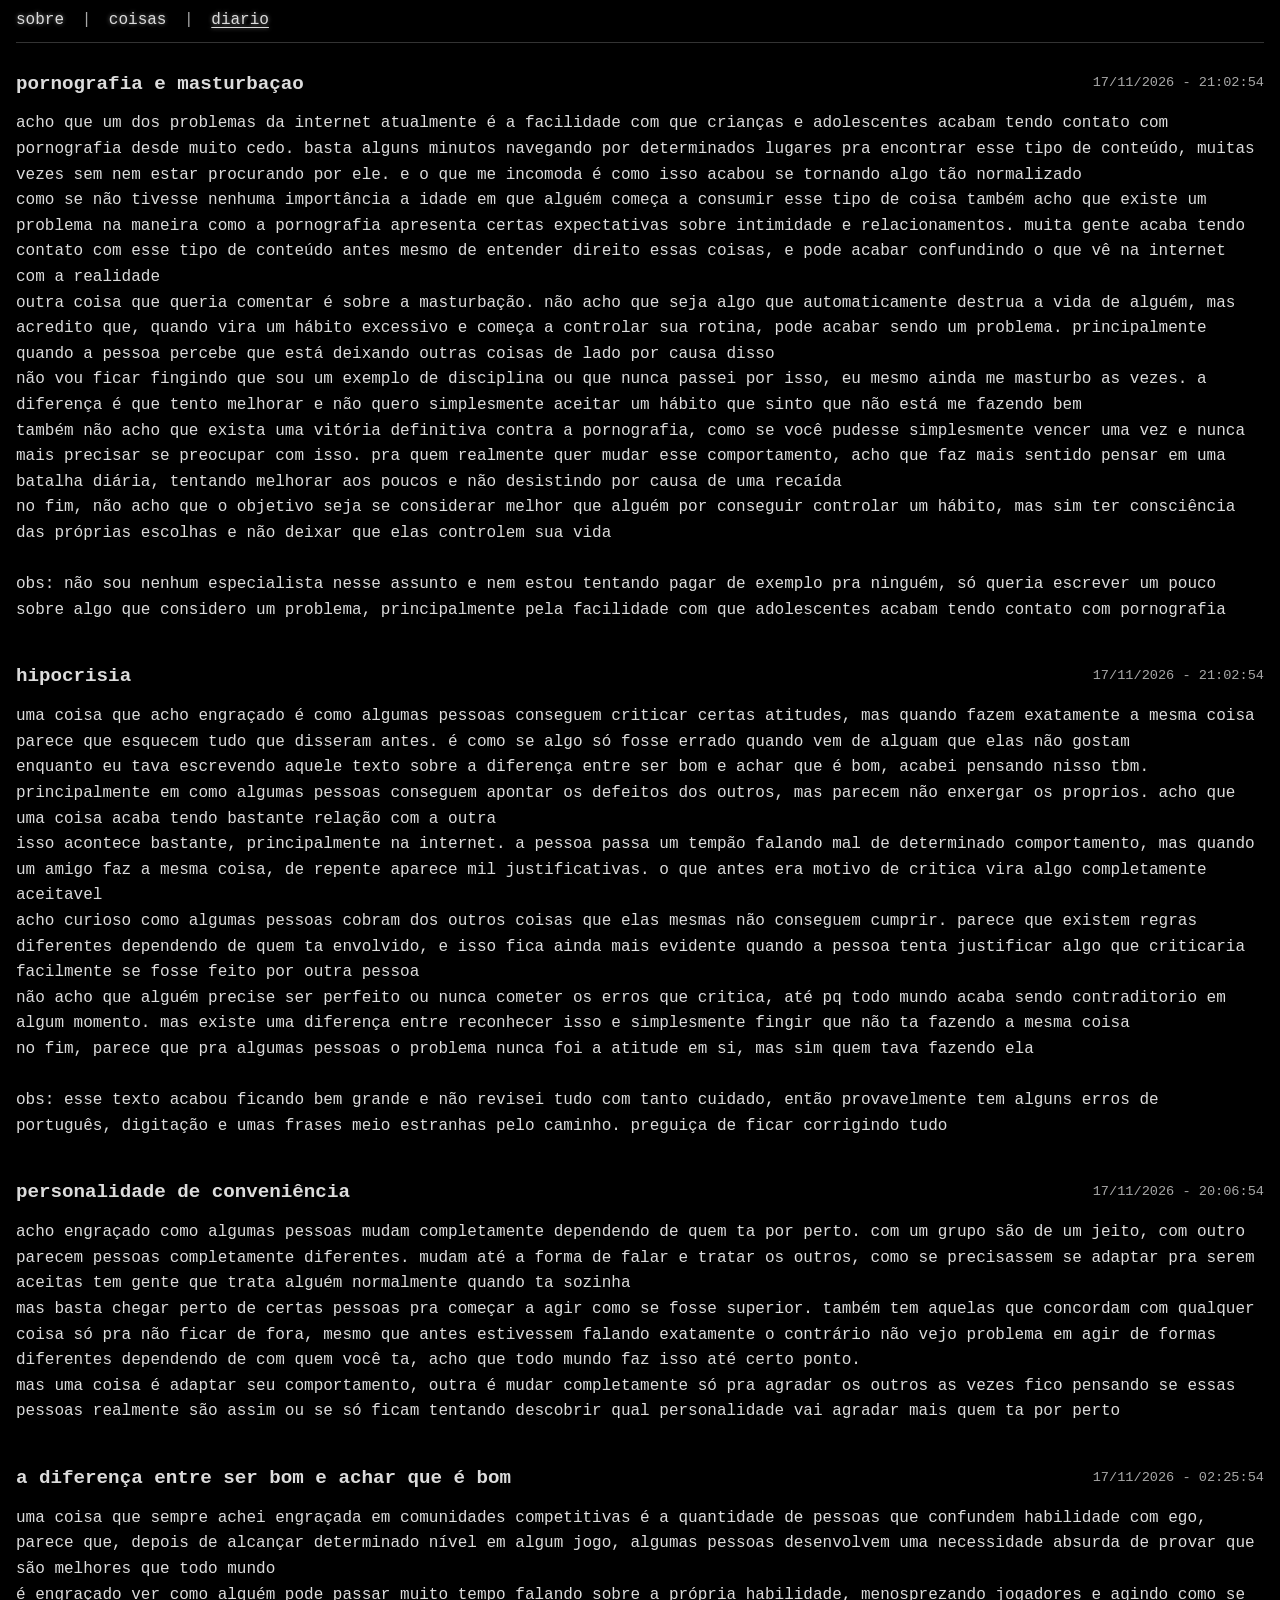
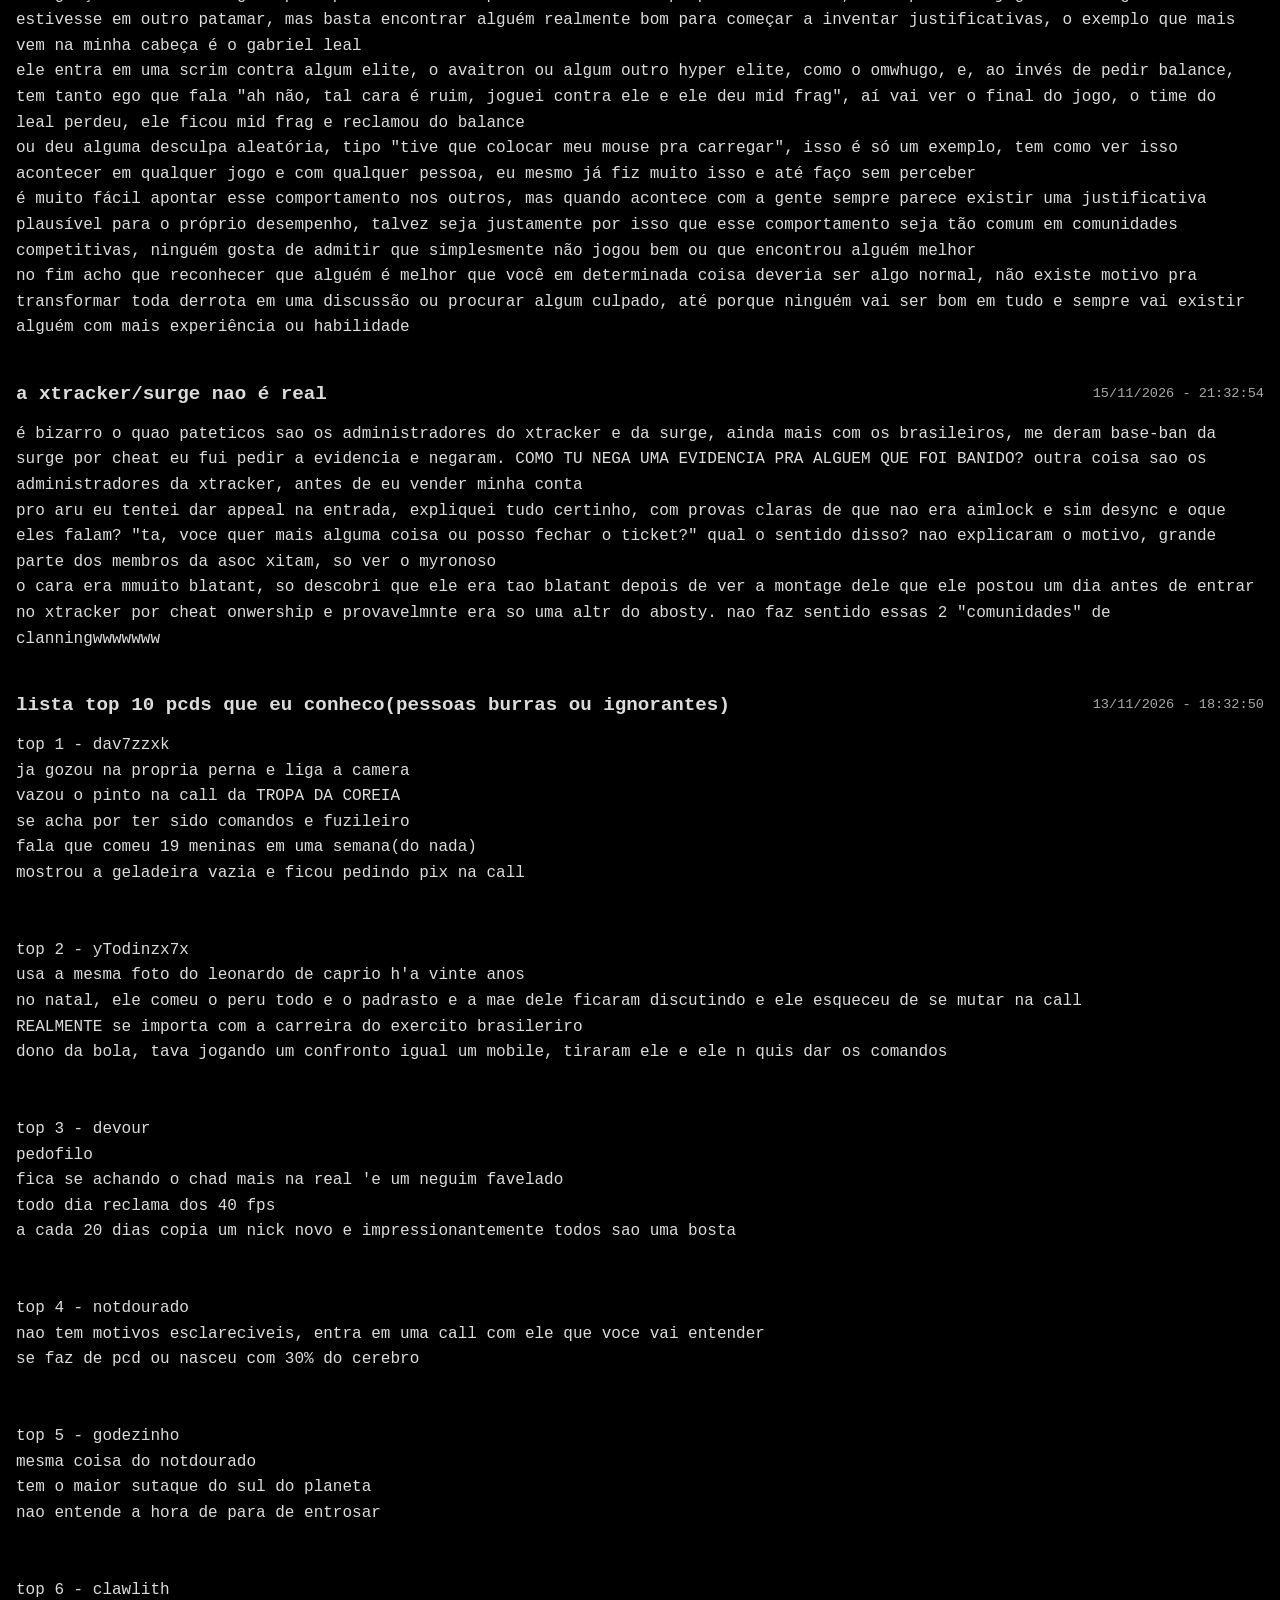
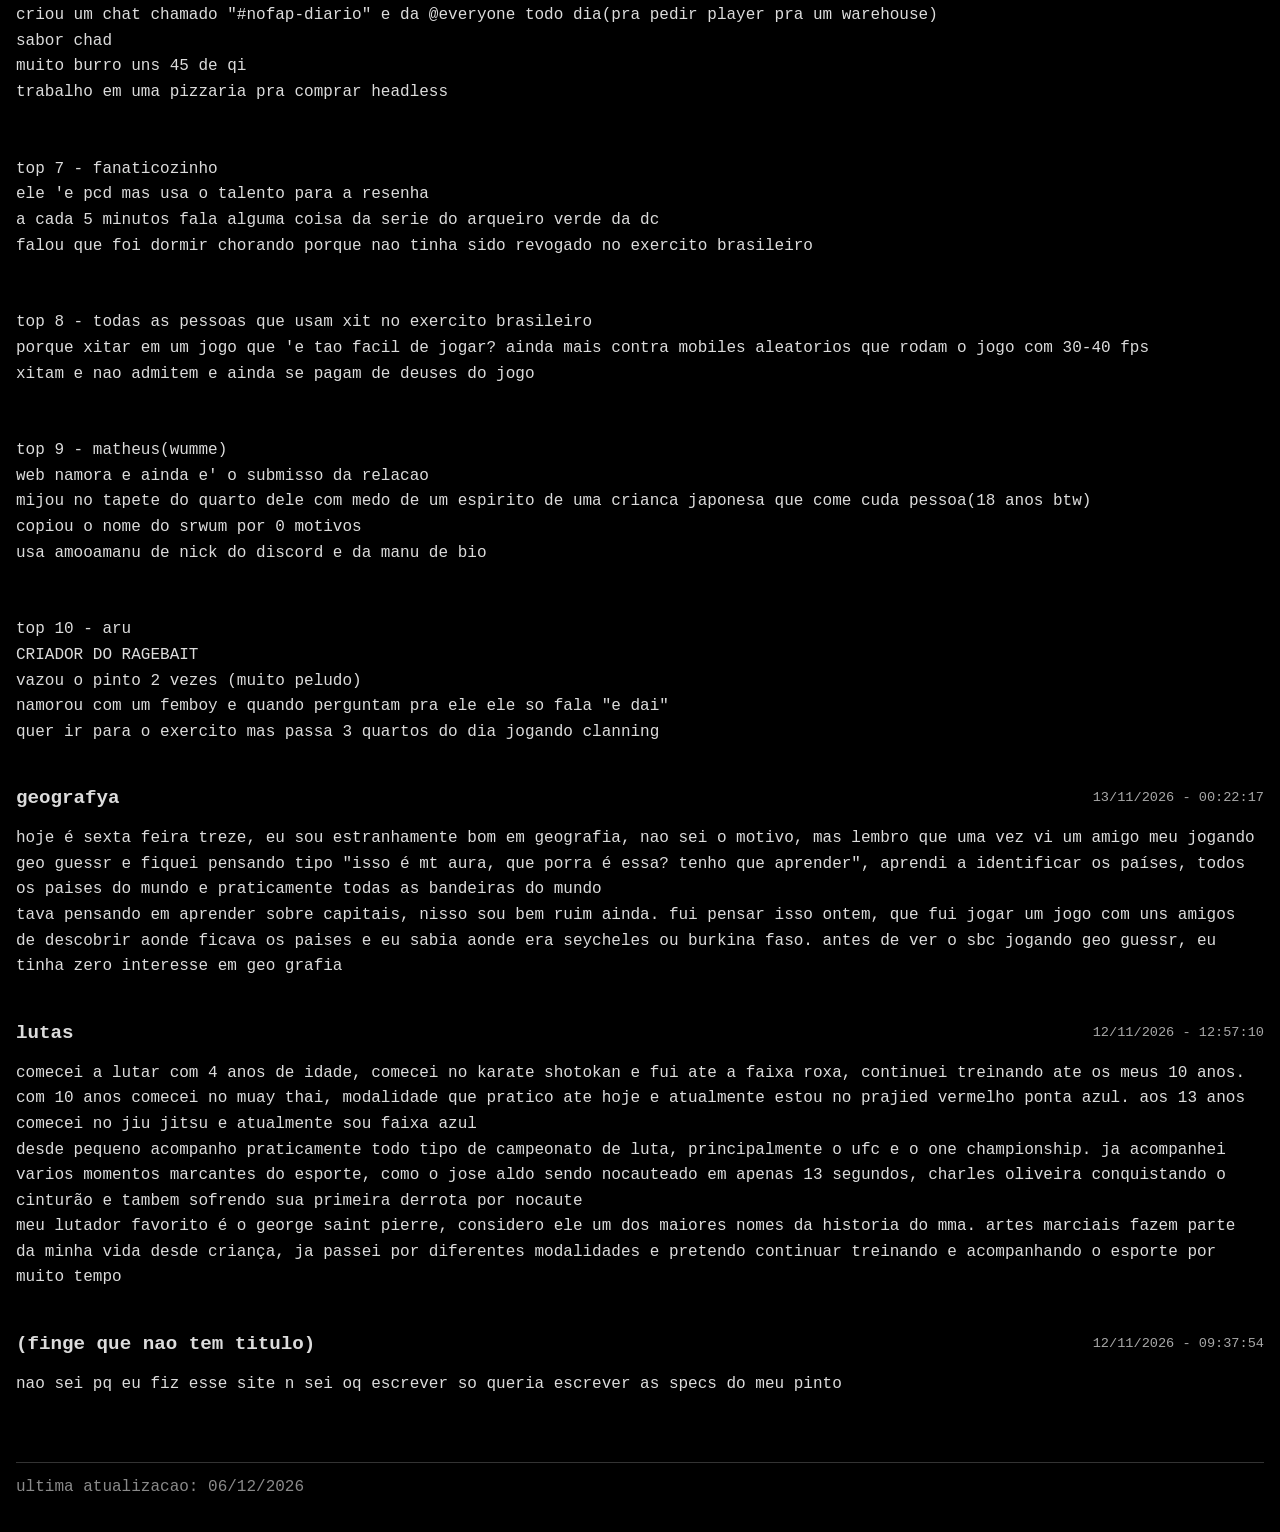
==== diario.html @ d56c5396 "Update diario.html" ====
<!DOCTYPE html>
<html lang="pt-BR">
<head>
  <meta charset="UTF-8">
  <meta name="viewport" content="width=device-width, initial-scale=1">

  <title>[ diario ]</title>
  <meta name="description" content="">

  <link rel="icon" href="favicon.svg" type="image/svg+xml">
  <link rel="stylesheet" href="style.css">
</head>
<body>

  <header>
    <nav>
      <a href="index.html">sobre</a>
      <span class="sep">|</span>
      <a href="coisas.html">coisas</a>
      <span class="sep">|</span>
      <a href="diario.html">diario</a>
    </nav>
  </header>

  <main>

    <section>
      <div class="topo">
        <h2>pornografia e masturbaçao</h2>
        <span class="data">17/11/2026 - 21:02:54</span>
      </div>
      <p>
acho que um dos problemas da internet atualmente é a facilidade com que crianças e adolescentes acabam tendo contato com pornografia desde muito cedo. basta alguns minutos navegando por determinados lugares pra encontrar esse tipo de conteúdo, muitas vezes sem nem estar procurando por ele. e o que me incomoda é como isso acabou se tornando algo tão normalizado<br> 
como se não tivesse nenhuma importância a idade em que alguém começa a consumir esse tipo de coisa também acho que existe um problema na maneira como a pornografia apresenta certas expectativas sobre intimidade e relacionamentos. muita gente acaba tendo contato com esse tipo de conteúdo antes mesmo de entender direito essas coisas, e pode acabar confundindo o que vê na internet com a realidade<br>
outra coisa que queria comentar é sobre a masturbação. não acho que seja algo que automaticamente destrua a vida de alguém, mas acredito que, quando vira um hábito excessivo e começa a controlar sua rotina, pode acabar sendo um problema. principalmente quando a pessoa percebe que está deixando outras coisas de lado por causa disso<br>
não vou ficar fingindo que sou um exemplo de disciplina ou que nunca passei por isso, eu mesmo ainda me masturbo as vezes. a diferença é que tento melhorar e não quero simplesmente aceitar um hábito que sinto que não está me fazendo bem<br>
também não acho que exista uma vitória definitiva contra a pornografia, como se você pudesse simplesmente vencer uma vez e nunca mais precisar se preocupar com isso. pra quem realmente quer mudar esse comportamento, acho que faz mais sentido pensar em uma batalha diária, tentando melhorar aos poucos e não desistindo por causa de uma recaída<br>
no fim, não acho que o objetivo seja se considerar melhor que alguém por conseguir controlar um hábito, mas sim ter consciência das próprias escolhas e não deixar que elas controlem sua vida<br>
        <br>
obs: não sou nenhum especialista nesse assunto e nem estou tentando pagar de exemplo pra ninguém, só queria escrever um pouco sobre algo que considero um problema, principalmente pela facilidade com que adolescentes acabam tendo contato com pornografia<br>
      </p>
    </section>
    
        <section>
      <div class="topo">
        <h2>hipocrisia</h2>
        <span class="data">17/11/2026 - 21:02:54</span>
      </div>
      <p>
uma coisa que acho engraçado é como algumas pessoas conseguem criticar certas atitudes, mas quando fazem exatamente a mesma coisa parece que esquecem tudo que disseram antes. é como se algo só fosse errado quando vem de alguam que elas não gostam<br>
enquanto eu tava escrevendo aquele texto sobre a diferença entre ser bom e achar que é bom, acabei pensando nisso tbm. principalmente em como algumas pessoas conseguem apontar os defeitos dos outros, mas parecem não enxergar os proprios. acho que uma coisa acaba tendo bastante relação com a outra<br>
isso acontece bastante, principalmente na internet. a pessoa passa um tempão falando mal de determinado comportamento, mas quando um amigo faz a mesma coisa, de repente aparece mil justificativas. o que antes era motivo de critica vira algo completamente aceitavel<br>
acho curioso como algumas pessoas cobram dos outros coisas que elas mesmas não conseguem cumprir. parece que existem regras diferentes dependendo de quem ta envolvido, e isso fica ainda mais evidente quando a pessoa tenta justificar algo que criticaria facilmente se fosse feito por outra pessoa<br>
não acho que alguém precise ser perfeito ou nunca cometer os erros que critica, até pq todo mundo acaba sendo contraditorio em algum momento. mas existe uma diferença entre reconhecer isso e simplesmente fingir que não ta fazendo a mesma coisa<br>
no fim, parece que pra algumas pessoas o problema nunca foi a atitude em si, mas sim quem tava fazendo ela<br>
        <br>
obs: esse texto acabou ficando bem grande e não revisei tudo com tanto cuidado, então provavelmente tem alguns erros de português, digitação e umas frases meio estranhas pelo caminho. preguiça de ficar corrigindo tudo
      </p>
    </section>
    
     <section>
      <div class="topo">
        <h2>personalidade de conveniência</h2>
        <span class="data">17/11/2026 - 20:06:54</span>
      </div>
      <p>
acho engraçado como algumas pessoas mudam completamente dependendo de quem ta por perto. com um grupo são de um jeito, com outro parecem pessoas completamente diferentes. mudam até a forma de falar e tratar os outros, como se precisassem se adaptar pra serem aceitas tem gente que trata alguém normalmente quando ta sozinha<br>
mas basta chegar perto de certas pessoas pra começar a agir como se fosse superior. também tem aquelas que concordam com qualquer coisa só pra não ficar de fora, mesmo que antes estivessem falando exatamente o contrário não vejo problema em agir de formas diferentes dependendo de com quem você ta, acho que todo mundo faz isso até certo ponto.<br>
mas uma coisa é adaptar seu comportamento, outra é mudar completamente só pra agradar os outros as vezes fico pensando se essas pessoas realmente são assim ou se só ficam tentando descobrir qual personalidade vai agradar mais quem ta por perto<br>
      </p>
    </section>
    
      <section>
      <div class="topo">
        <h2>a diferença entre ser bom e achar que é bom</h2>
        <span class="data">17/11/2026 - 02:25:54</span>
      </div>
      <p>
uma coisa que sempre achei engraçada em comunidades competitivas é a quantidade de pessoas que confundem habilidade com ego, parece que, depois de alcançar determinado nível em algum jogo, algumas pessoas desenvolvem uma necessidade absurda de provar que são melhores que todo mundo<br>
é engraçado ver como alguém pode passar muito tempo falando sobre a própria habilidade, menosprezando jogadores e agindo como se estivesse em outro patamar, mas basta encontrar alguém realmente bom para começar a inventar justificativas, o exemplo que mais vem na minha cabeça é o gabriel leal<br>
ele entra em uma scrim contra algum elite, o avaitron ou algum outro hyper elite, como o omwhugo, e, ao invés de pedir balance, tem tanto ego que fala "ah não, tal cara é ruim, joguei contra ele e ele deu mid frag", aí vai ver o final do jogo, o time do leal perdeu, ele ficou mid frag e reclamou do balance<br>
ou deu alguma desculpa aleatória, tipo "tive que colocar meu mouse pra carregar", isso é só um exemplo, tem como ver isso acontecer em qualquer jogo e com qualquer pessoa, eu mesmo já fiz muito isso e até faço sem perceber<br>
é muito fácil apontar esse comportamento nos outros, mas quando acontece com a gente sempre parece existir uma justificativa plausível para o próprio desempenho, talvez seja justamente por isso que esse comportamento seja tão comum em comunidades competitivas, ninguém gosta de admitir que simplesmente não jogou bem ou que encontrou alguém melhor<br>
no fim acho que reconhecer que alguém é melhor que você em determinada coisa deveria ser algo normal, não existe motivo pra transformar toda derrota em uma discussão ou procurar algum culpado, até porque ninguém vai ser bom em tudo e sempre vai existir alguém com mais experiência ou habilidade<br>
      </p>
    </section>
    
    <section>
      <div class="topo">
        <h2>a xtracker/surge nao é real</h2>
        <span class="data">15/11/2026 - 21:32:54</span>
      </div>
      <p>
é bizarro o quao pateticos sao os administradores do xtracker e da surge, ainda mais com os brasileiros, me deram base-ban da surge por cheat eu fui pedir a evidencia e negaram. COMO TU NEGA UMA EVIDENCIA PRA ALGUEM QUE FOI BANIDO? outra coisa sao os administradores da xtracker, antes de eu vender minha conta<br>
pro aru eu tentei dar appeal na entrada, expliquei tudo certinho, com provas claras de que nao era aimlock e sim desync e oque eles falam? "ta, voce quer mais alguma coisa ou posso fechar o ticket?" qual o sentido disso? nao explicaram o motivo, grande parte dos membros da asoc xitam, so ver o myronoso<br>
o cara era mmuito blatant, so descobri que ele era tao blatant depois de ver a montage dele que ele postou um dia antes de entrar no xtracker por cheat onwership e provavelmnte era so uma altr do abosty. nao faz sentido essas 2 "comunidades" de clanningwwwwwww
      </p>
    </section>
    
    <section>
      <div class="topo">
        <h2>lista top 10 pcds que eu conheco(pessoas burras ou ignorantes)</h2>
        <span class="data">13/11/2026 - 18:32:50</span>
      </div>
      <p>
    top 1 - dav7zzxk<br>
ja gozou na propria perna e liga a camera <br>
vazou o pinto na call da TROPA DA COREIA <br>
se acha por ter sido comandos e fuzileiro <br>
fala que comeu 19 meninas em uma semana(do nada) <br>
mostrou a geladeira vazia e ficou pedindo pix na call<br>
        <br>
        <br>
    top 2 - yTodinzx7x<br>
usa a mesma foto do leonardo de caprio h'a vinte anos<br>
no natal, ele comeu o peru todo e o padrasto e a mae dele ficaram discutindo e ele esqueceu de se mutar na call <br>
REALMENTE se importa com a carreira do exercito brasileriro<br>
dono da bola, tava jogando um confronto igual um mobile, tiraram ele e ele n quis dar os comandos<br>
        <br>
        <br>
    top 3 - devour<br>
pedofilo<br>
fica se achando o chad mais na real 'e um neguim favelado<br>
todo dia reclama dos 40 fps<br>
a cada 20 dias copia um nick novo e impressionantemente todos sao uma bosta<br>
        <br>
        <br>
    top 4 - notdourado<br>
nao tem motivos esclareciveis, entra em uma call com ele que voce vai entender<br>
se faz de pcd ou nasceu com 30% do cerebro<br>
        <br>
        <br>
    top 5 - godezinho<br>
mesma coisa do notdourado<br>
tem o maior sutaque do sul do planeta<br>
nao entende a hora de para de entrosar <br>
        <br>
        <br>
    top 6 - clawlith<br>
criou um chat chamado "#nofap-diario" e da @everyone todo dia(pra pedir player pra um warehouse)<br>
sabor chad<br>
muito burro uns 45 de qi<br>
trabalho em uma pizzaria pra comprar headless<br>
        <br>
        <br>
    top 7 - fanaticozinho<br>
ele 'e pcd mas usa o talento para a resenha<br>
a cada 5 minutos fala alguma coisa da serie do arqueiro verde da dc<br>
falou que foi dormir chorando porque nao tinha sido revogado no exercito brasileiro<br>
        <br>
        <br>
    top 8 - todas as pessoas que usam xit no exercito brasileiro <br>
porque xitar em um jogo que 'e tao facil de jogar? ainda mais contra mobiles aleatorios que rodam o jogo com 30-40 fps<br>
xitam e nao admitem e ainda se pagam de deuses do jogo<br>
        <br>
        <br>
    top 9 - matheus(wumme)<br>
web namora e ainda e' o submisso da relacao<br>
mijou no tapete do quarto dele com medo de um espirito de uma crianca japonesa que come cuda pessoa(18 anos btw)<br>
copiou o nome do srwum por 0 motivos<br>
usa amooamanu de nick do discord e da manu de bio<br>
        <br>
        <br>
    top 10 - aru <br>
CRIADOR DO RAGEBAIT<br>
vazou o pinto 2 vezes (muito peludo)<br>
namorou com um femboy e quando perguntam pra ele ele so fala "e dai"<br>
quer ir para o exercito mas passa 3 quartos do dia jogando clanning<br>
      </p>
    </section>

    <section>
      <div class="topo">
        <h2>geografya</h2>
        <span class="data">13/11/2026 - 00:22:17</span>
      </div>
      <p>
     hoje é sexta feira treze, eu sou estranhamente bom em geografia, nao sei o motivo, mas lembro que uma vez vi um amigo meu jogando geo guessr e fiquei pensando tipo "isso é mt aura, que porra é essa? tenho que aprender", aprendi a identificar os países, todos os paises do mundo e praticamente todas as bandeiras do mundo<br>
      tava pensando em aprender sobre capitais, nisso sou bem ruim ainda. fui pensar isso ontem, que fui jogar um jogo com uns amigos de descobrir aonde ficava os paises e eu sabia aonde era seycheles ou burkina faso. antes de ver o sbc jogando geo guessr, eu tinha zero interesse em geo grafia
      </p>
    </section>

    <section>
      <div class="topo">
        <h2>lutas</h2>
        <span class="data">12/11/2026 - 12:57:10</span>
      </div>
      <p>
      comecei a lutar com 4 anos de idade, comecei no karate shotokan e fui ate a faixa roxa, continuei treinando ate os meus 10 anos. com 10 anos comecei no muay thai, modalidade que pratico ate hoje e atualmente estou no prajied vermelho ponta azul. aos 13 anos comecei no jiu jitsu e atualmente sou faixa azul<br>
        desde pequeno acompanho praticamente todo tipo de campeonato de luta, principalmente o ufc e o one championship. ja acompanhei varios momentos marcantes do esporte, como o jose aldo sendo nocauteado em apenas 13 segundos, charles oliveira conquistando o cinturão e tambem sofrendo sua primeira derrota por nocaute<br>
        meu lutador favorito é o george saint pierre, considero ele um dos maiores nomes da historia do mma. artes marciais fazem parte da minha vida desde criança, ja passei por diferentes modalidades e pretendo continuar treinando e acompanhando o esporte por muito tempo
      </p>
    </section>

    <section>
      <div class="topo">
        <h2>(finge que nao tem titulo)</h2>
        <span class="data">12/11/2026 - 09:37:54</span>
      </div>
      <p>
nao sei pq eu fiz esse site n sei oq escrever so queria escrever as specs do meu pinto
      </p>
    </section>

  </main>

  <footer>
    <span class="vazio">ultima atualizacao: <span id="atualizado">--/--/----</span></span>
  </footer>

  <script src="script.js"></script>
</body>
</html>
---- style.css ----
/* ===== Variáveis (fáceis de alterar) ===== */
:root {
  --fundo: #000;
  --texto: #dcdcdc;
  --texto-suave: #a8a8a8;
  --placeholder: #8a8a8a;
  --linha: #333;
  --glow: rgba(230, 230, 230, 0.55);
  --fonte: ui-monospace, "SF Mono", "Cascadia Mono", Menlo, Consolas,
           "Liberation Mono", "DejaVu Sans Mono", monospace;
  --tamanho: 16px;
  --altura-linha: 1.6;
}

/* ===== Base ===== */
* {
  box-sizing: border-box;
  animation: none !important;
  transition: none !important;
  box-shadow: none !important;
}

html {
  background: var(--fundo);
  -webkit-text-size-adjust: 100%;
}

body {
  margin: 0;
  padding: 0;
  background: var(--fundo);
  color: var(--texto);
  font-family: var(--fonte);
  font-size: var(--tamanho);
  line-height: var(--altura-linha);
  text-rendering: optimizeLegibility;
  -webkit-font-smoothing: antialiased;
  -moz-osx-font-smoothing: grayscale;
  padding: 0 16px;
}

/* ===== Links com glow ===== */
a {
  color: var(--texto);
  text-decoration: none;
  text-shadow: 0 0 4px var(--glow);
}

a:hover,
a:focus-visible {
  text-decoration: underline;
  text-underline-offset: 3px;
  text-shadow: 0 0 6px var(--glow), 0 0 12px var(--glow);
}

/* ===== Cabeçalho / navegação ===== */
header {
  padding: 8px 0;
  border-bottom: 1px solid var(--linha);
}

nav .sep {
  color: var(--texto-suave);
  margin: 0 8px;
}

nav a.atual {
  text-decoration: underline;
  text-underline-offset: 3px;
}

/* ===== Conteúdo (largura total) ===== */
main {
  padding: 0 0 48px;
}

section {
  margin-top: 40px;
}

section:first-child {
  margin-top: 28px;
}

h2 {
  margin: 0 0 14px;
  font-size: 1.2em;
  line-height: 1.4;
  font-weight: bold;
  color: var(--texto);
}

p {
  margin: 0 0 1em;
  color: var(--texto);
}

/* ===== Bloco de links ===== */
.links a {
  display: block;
  font-weight: bold;
  padding: 2px 0;
}

/* ===== Listas ===== */
.lista {
  list-style: none;
  margin: 0;
  padding: 0;
}

.lista li {
  margin-bottom: 6px;
}

.estrelas {
  letter-spacing: 2px;
  margin-right: 8px;
}

/* ===== Lista com ícones ===== */
.itens {
  list-style: none;
  margin: 0;
  padding: 0;
}

.itens li {
  display: flex;
  align-items: center;
  gap: 10px;
  margin-bottom: 6px;
}

.itens img {
  width: 18px;
  height: 18px;
  object-fit: contain;
}

/* ===== Diário (título à esquerda, data à direita) ===== */
.topo {
  display: flex;
  justify-content: space-between;
  align-items: flex-start;
  flex-wrap: wrap;          /* no celular a data desce para baixo do título */
  gap: 0 16px;
}

.topo h2 {
  margin: 0 0 14px;
}

.topo .data {
  margin-top: 0.2em;
  font-size: 0.85rem;
  line-height: 1.4;
  color: var(--texto-suave);
  text-shadow: none;
  white-space: nowrap;
}

/* ===== Espaços reservados discretos ===== */
.vazio {
  color: var(--placeholder);
}

/* ===== Rodapé ===== */
footer {
  padding: 12px 0 32px;
  border-top: 1px solid var(--linha);
  color: var(--placeholder);
}

/* ===== Celulares ===== */
@media (max-width: 600px) {
  h2 {
    font-size: 1.15em;
  }

  section {
    margin-top: 32px;
  }
}
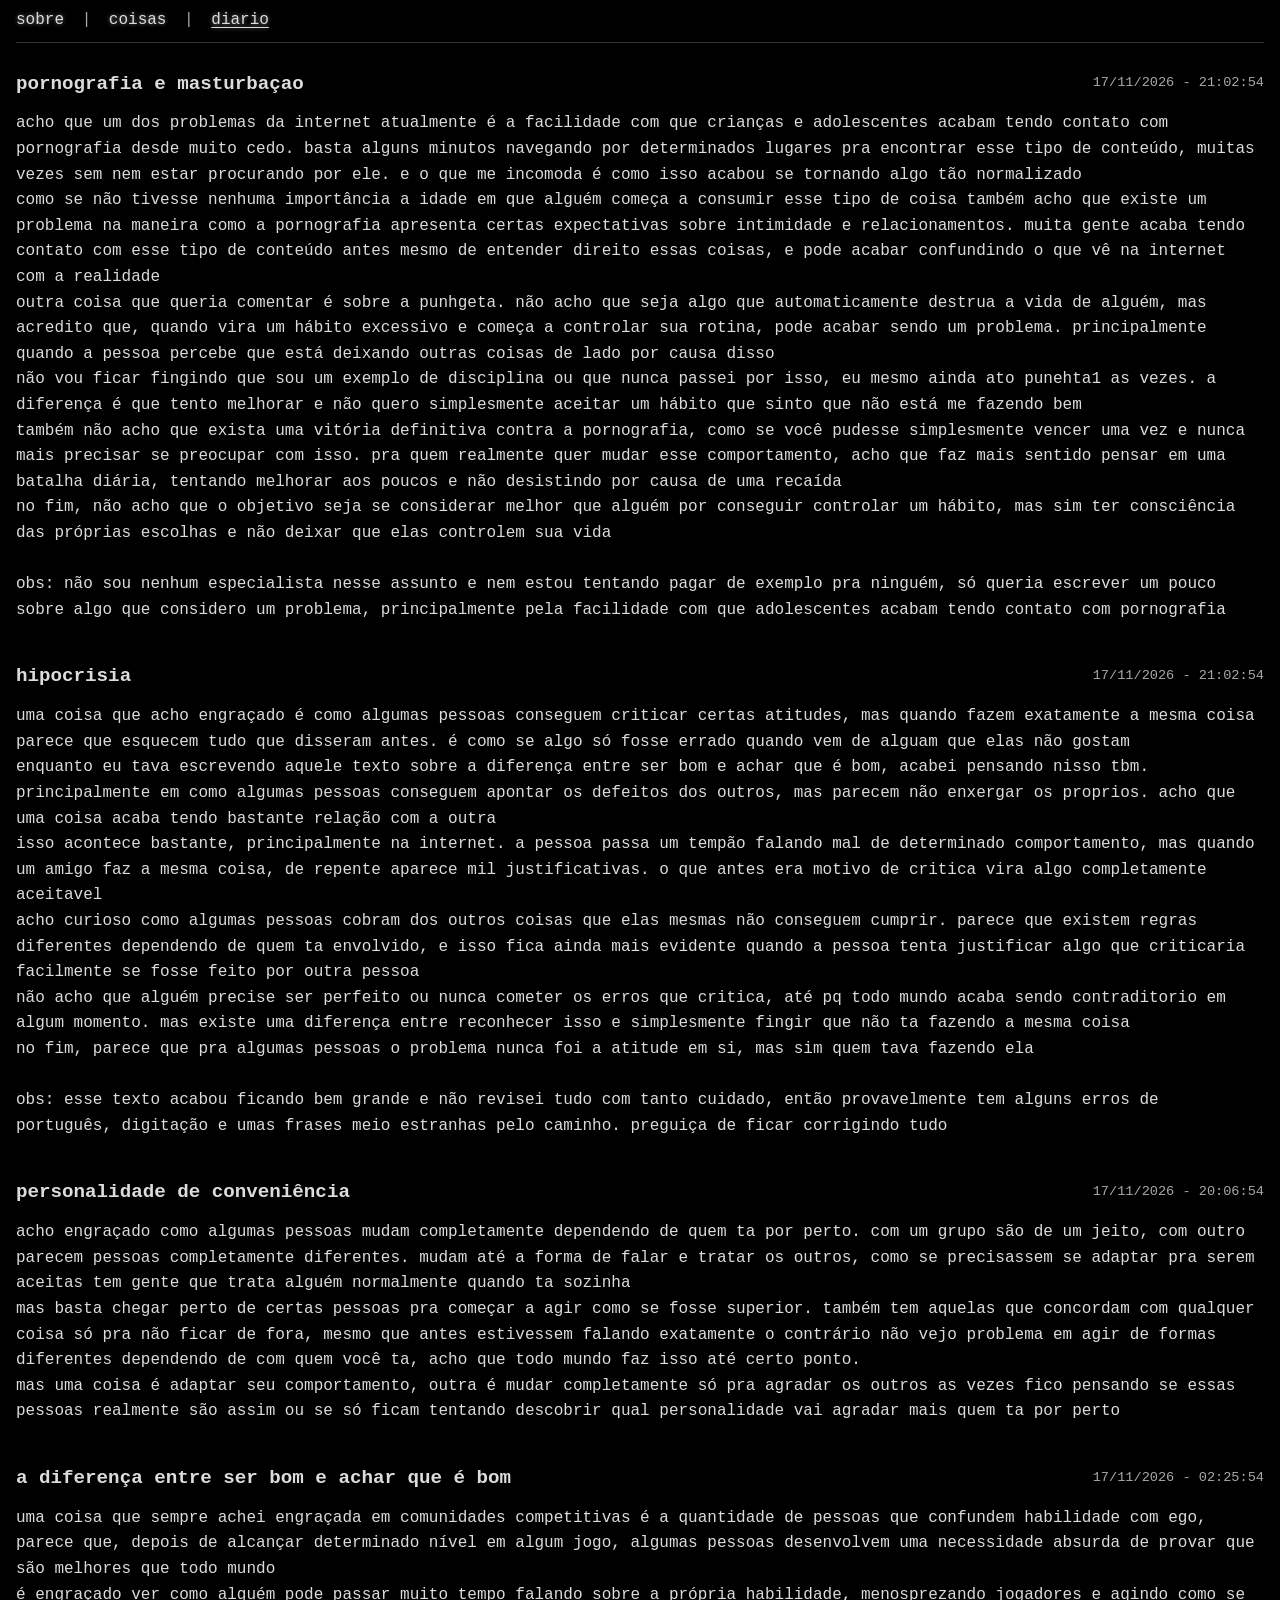
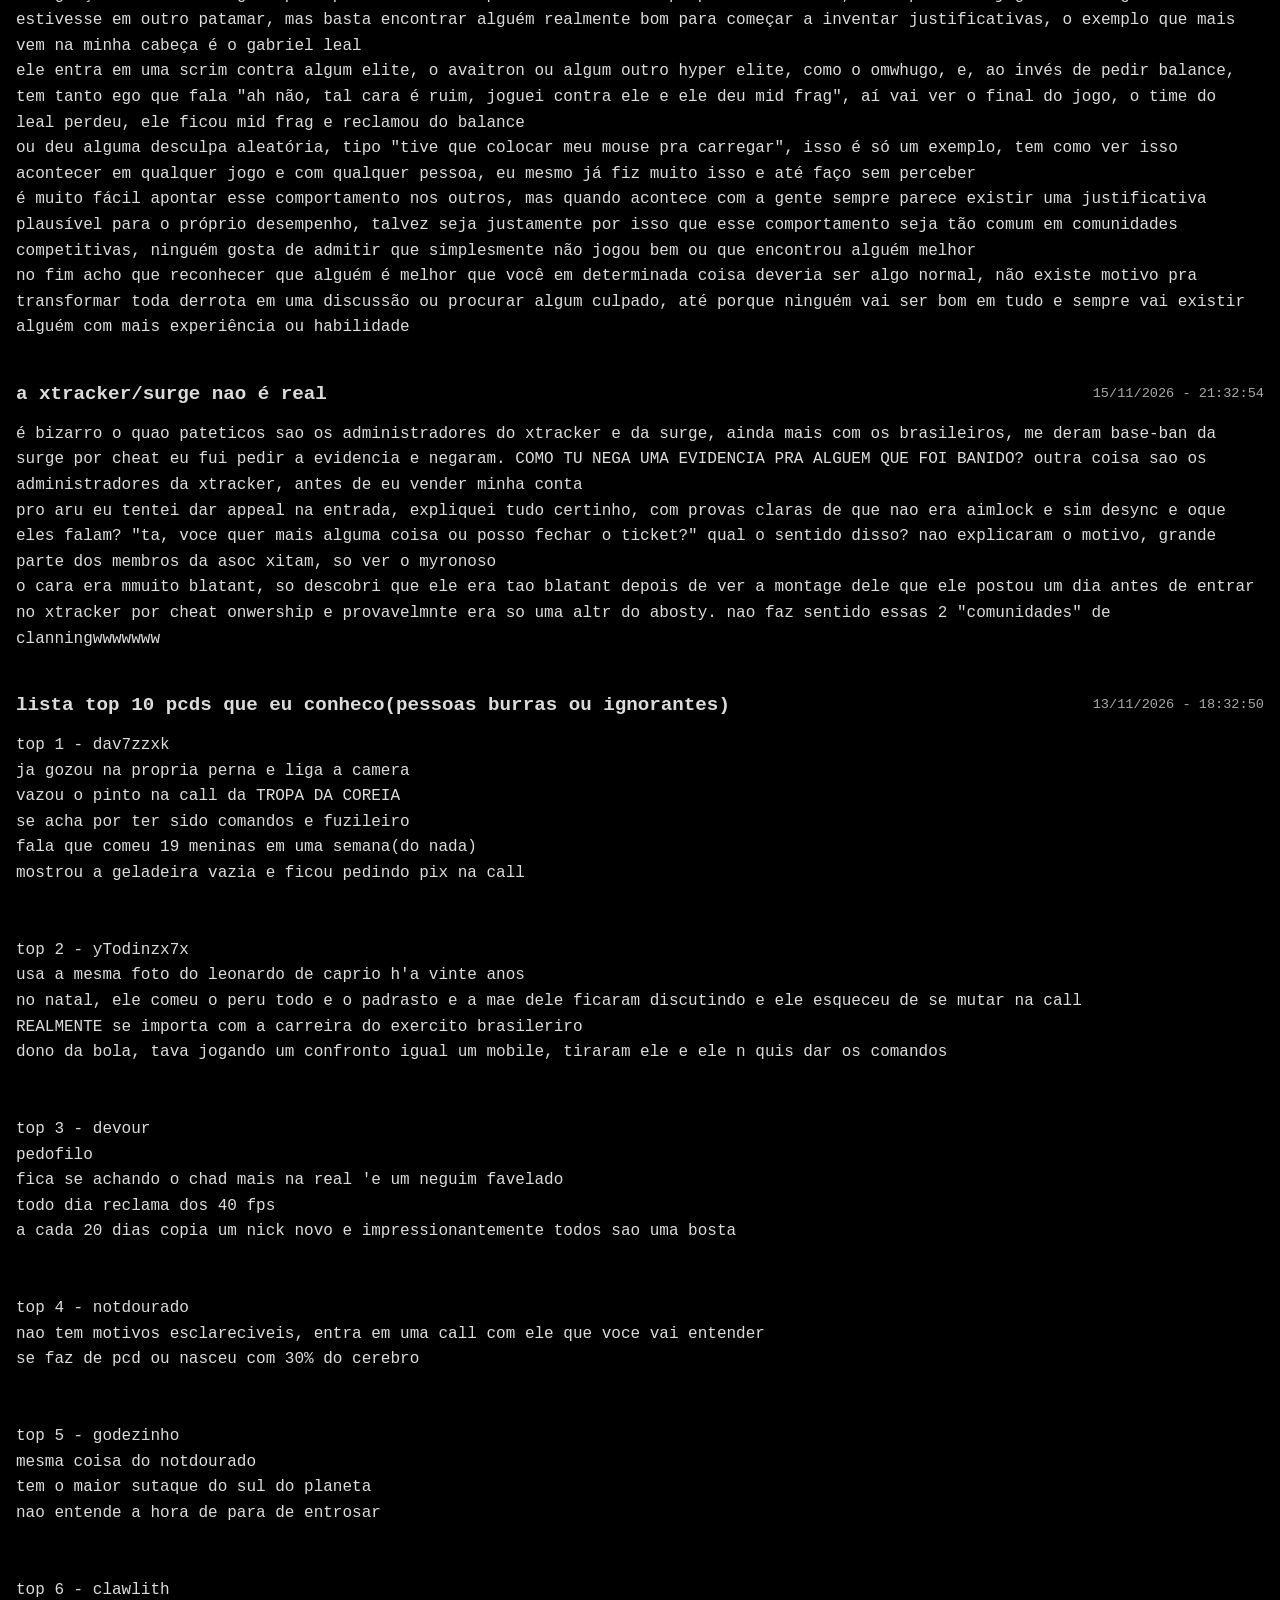
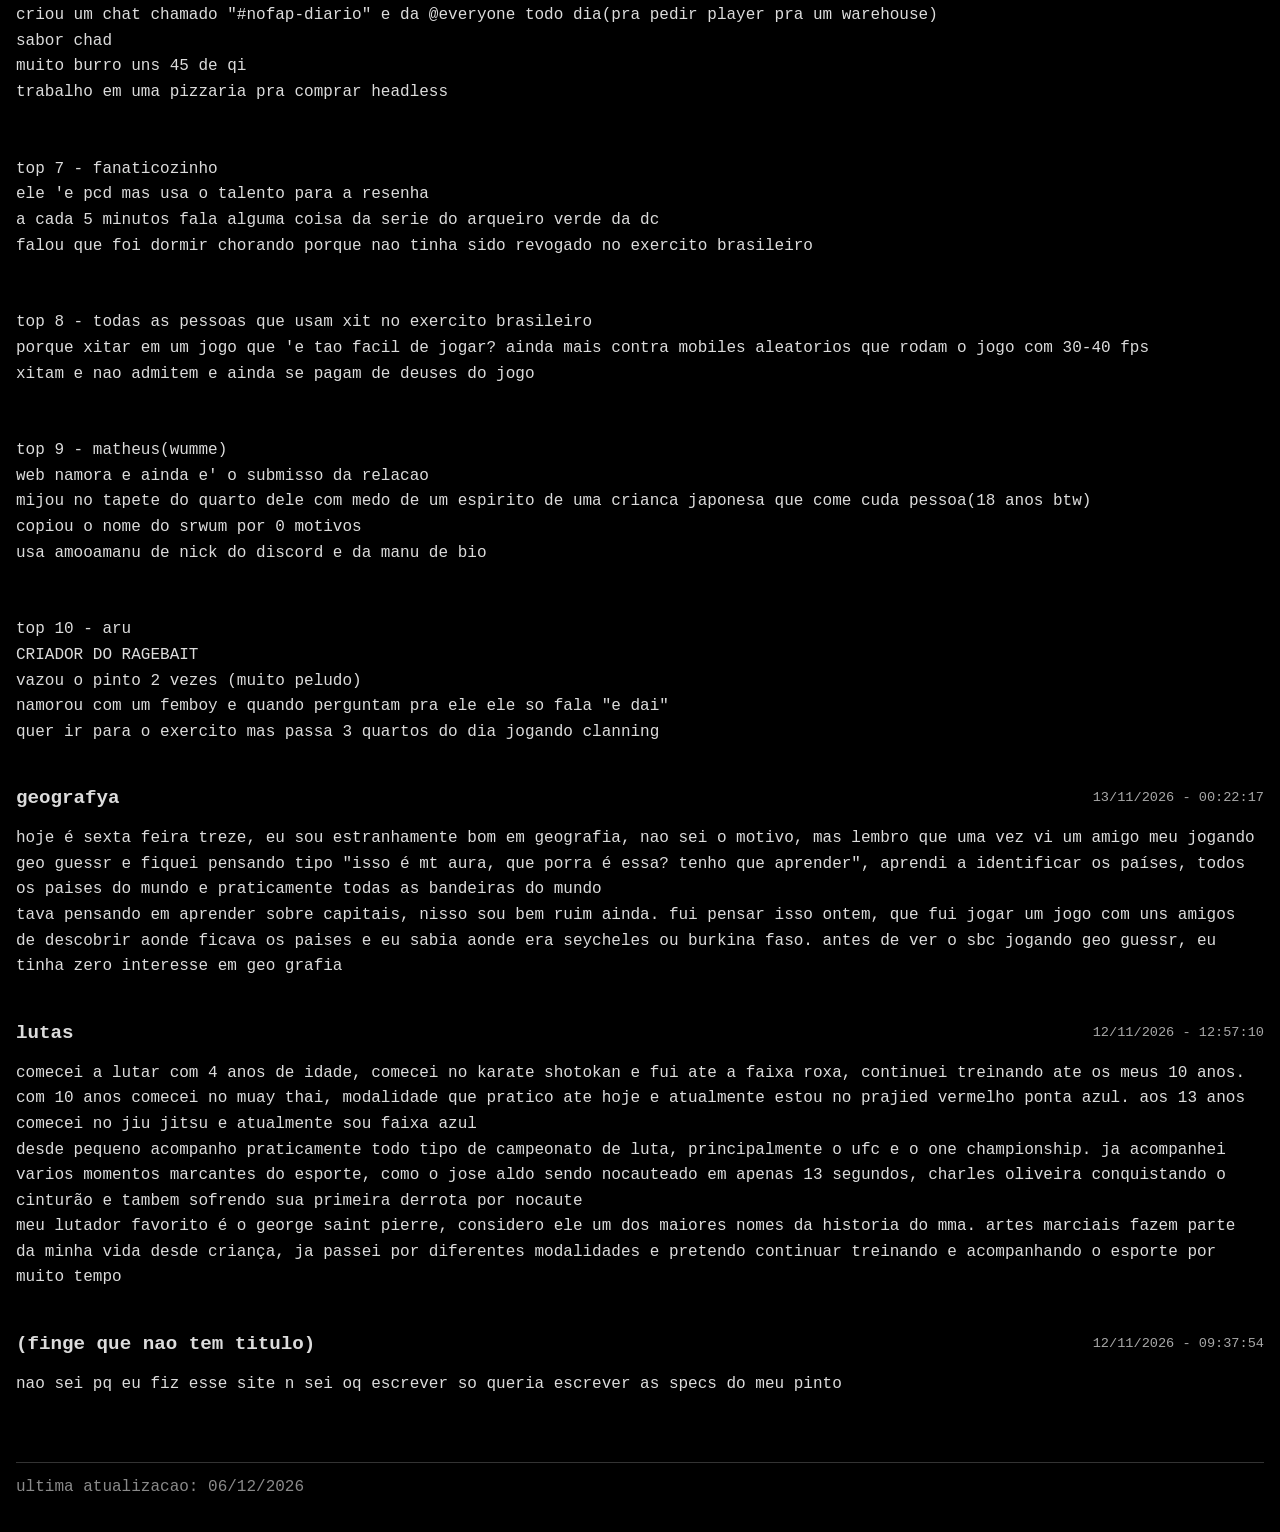
==== commit 4818cbf2: "Update diario.html" ====
--- a/diario.html
+++ b/diario.html
@@ -32,8 +32,8 @@
       <p>
 acho que um dos problemas da internet atualmente é a facilidade com que crianças e adolescentes acabam tendo contato com pornografia desde muito cedo. basta alguns minutos navegando por determinados lugares pra encontrar esse tipo de conteúdo, muitas vezes sem nem estar procurando por ele. e o que me incomoda é como isso acabou se tornando algo tão normalizado<br> 
 como se não tivesse nenhuma importância a idade em que alguém começa a consumir esse tipo de coisa também acho que existe um problema na maneira como a pornografia apresenta certas expectativas sobre intimidade e relacionamentos. muita gente acaba tendo contato com esse tipo de conteúdo antes mesmo de entender direito essas coisas, e pode acabar confundindo o que vê na internet com a realidade<br>
-outra coisa que queria comentar é sobre a masturbação. não acho que seja algo que automaticamente destrua a vida de alguém, mas acredito que, quando vira um hábito excessivo e começa a controlar sua rotina, pode acabar sendo um problema. principalmente quando a pessoa percebe que está deixando outras coisas de lado por causa disso<br>
-não vou ficar fingindo que sou um exemplo de disciplina ou que nunca passei por isso, eu mesmo ainda me masturbo as vezes. a diferença é que tento melhorar e não quero simplesmente aceitar um hábito que sinto que não está me fazendo bem<br>
+outra coisa que queria comentar é sobre a punhgeta. não acho que seja algo que automaticamente destrua a vida de alguém, mas acredito que, quando vira um hábito excessivo e começa a controlar sua rotina, pode acabar sendo um problema. principalmente quando a pessoa percebe que está deixando outras coisas de lado por causa disso<br>
+não vou ficar fingindo que sou um exemplo de disciplina ou que nunca passei por isso, eu mesmo ainda ato punehta1 as vezes. a diferença é que tento melhorar e não quero simplesmente aceitar um hábito que sinto que não está me fazendo bem<br>
 também não acho que exista uma vitória definitiva contra a pornografia, como se você pudesse simplesmente vencer uma vez e nunca mais precisar se preocupar com isso. pra quem realmente quer mudar esse comportamento, acho que faz mais sentido pensar em uma batalha diária, tentando melhorar aos poucos e não desistindo por causa de uma recaída<br>
 no fim, não acho que o objetivo seja se considerar melhor que alguém por conseguir controlar um hábito, mas sim ter consciência das próprias escolhas e não deixar que elas controlem sua vida<br>
         <br>
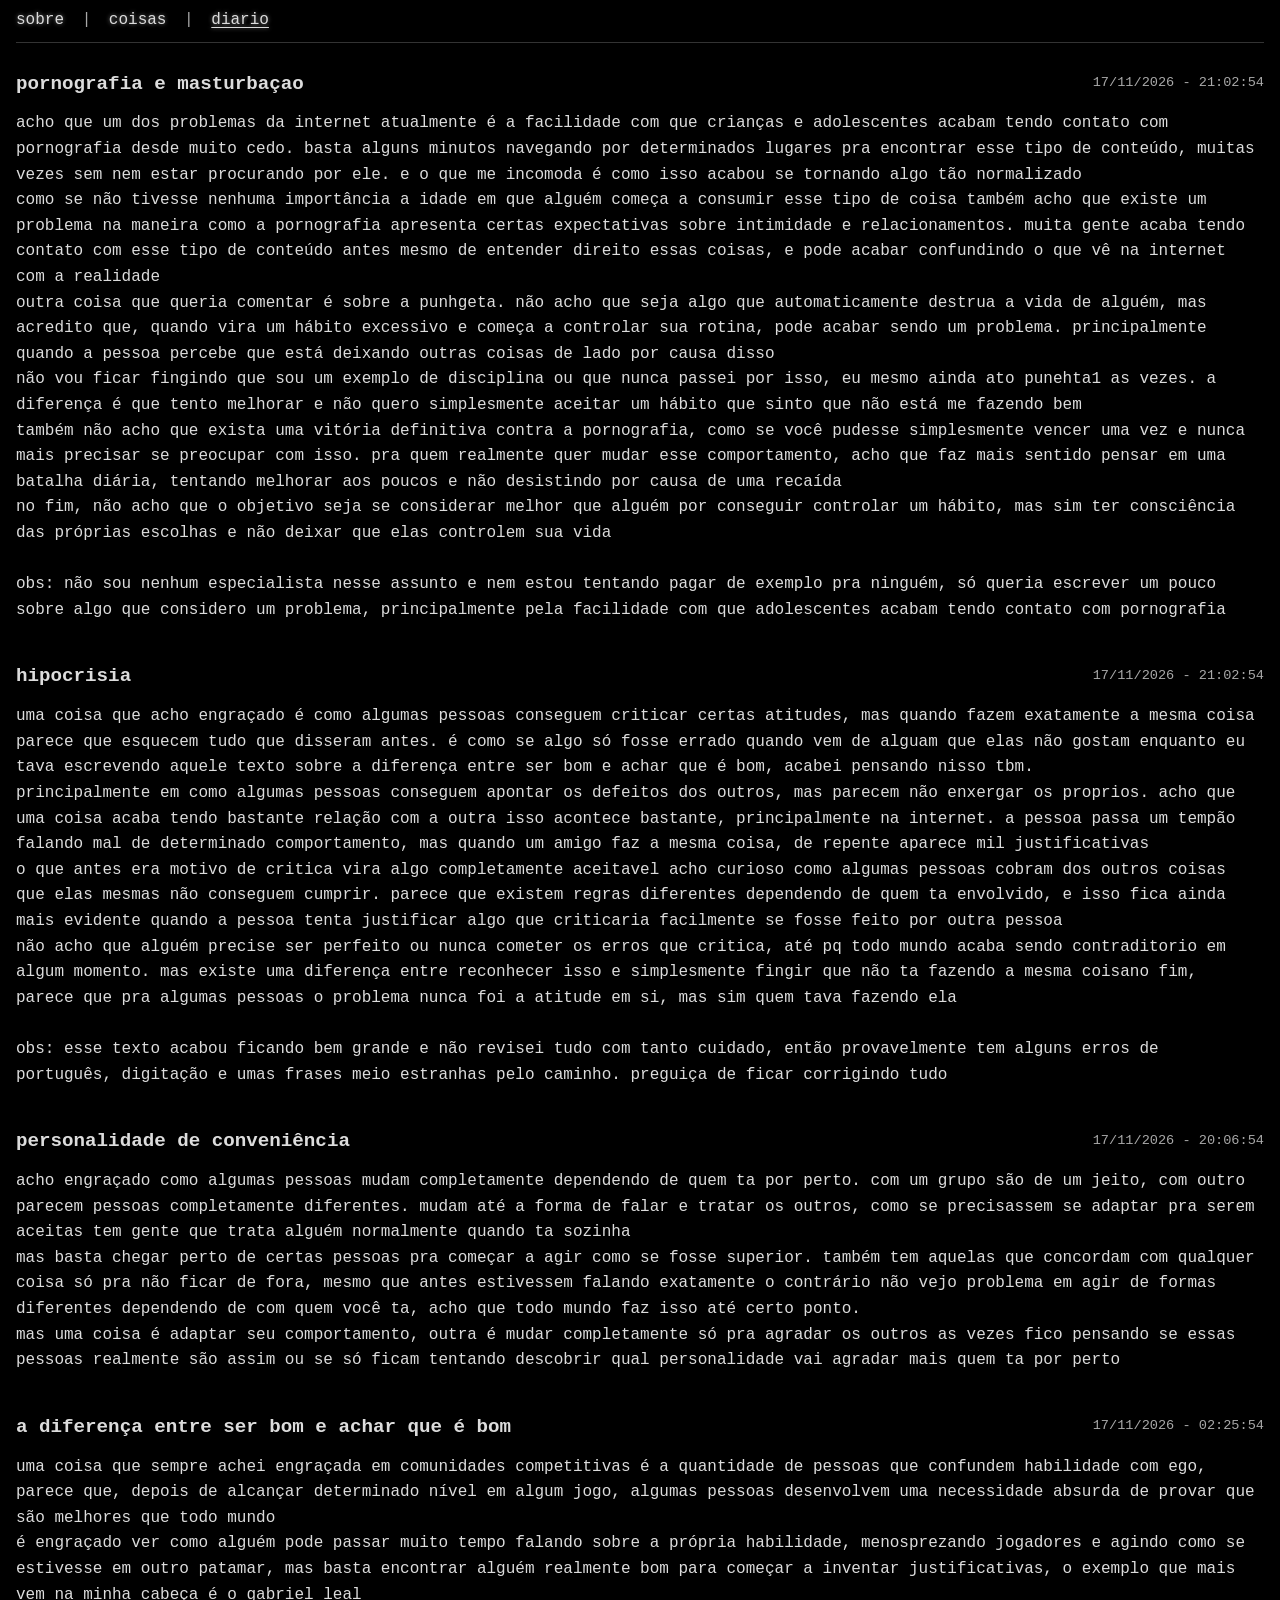
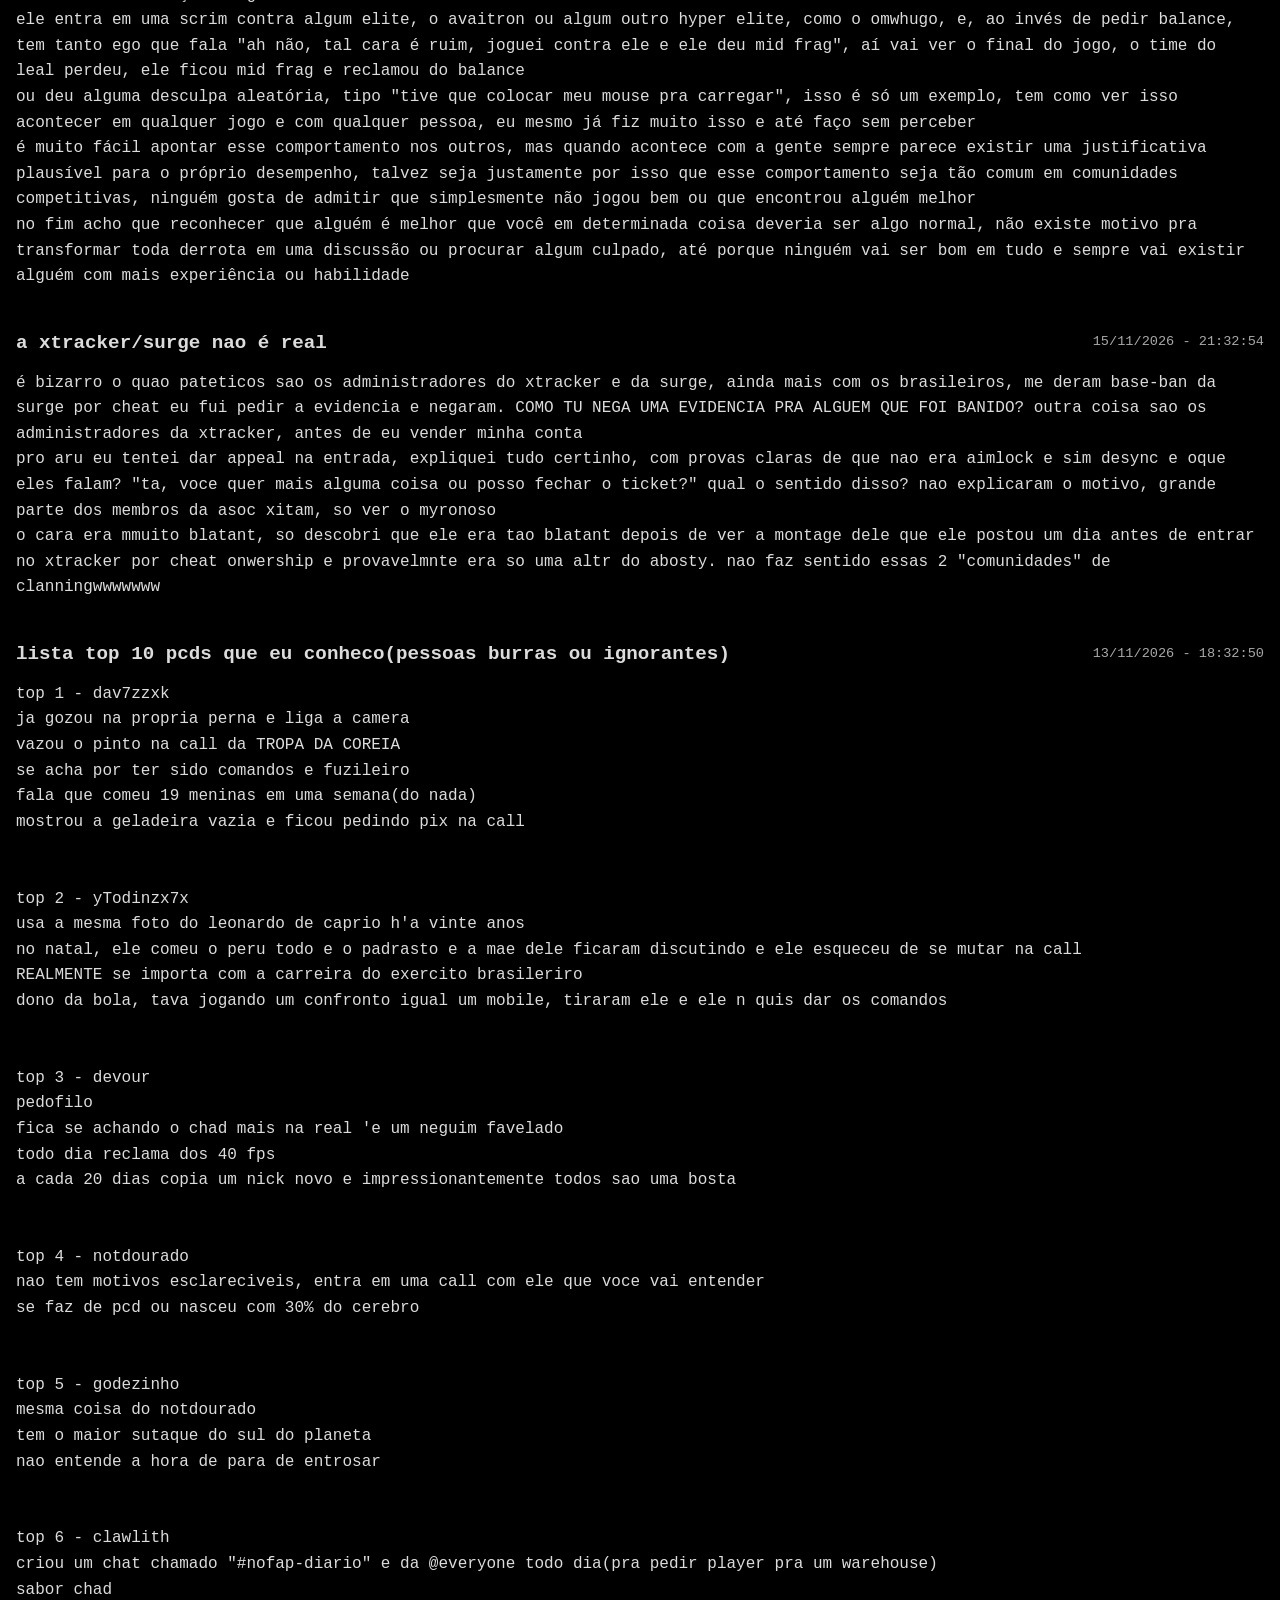
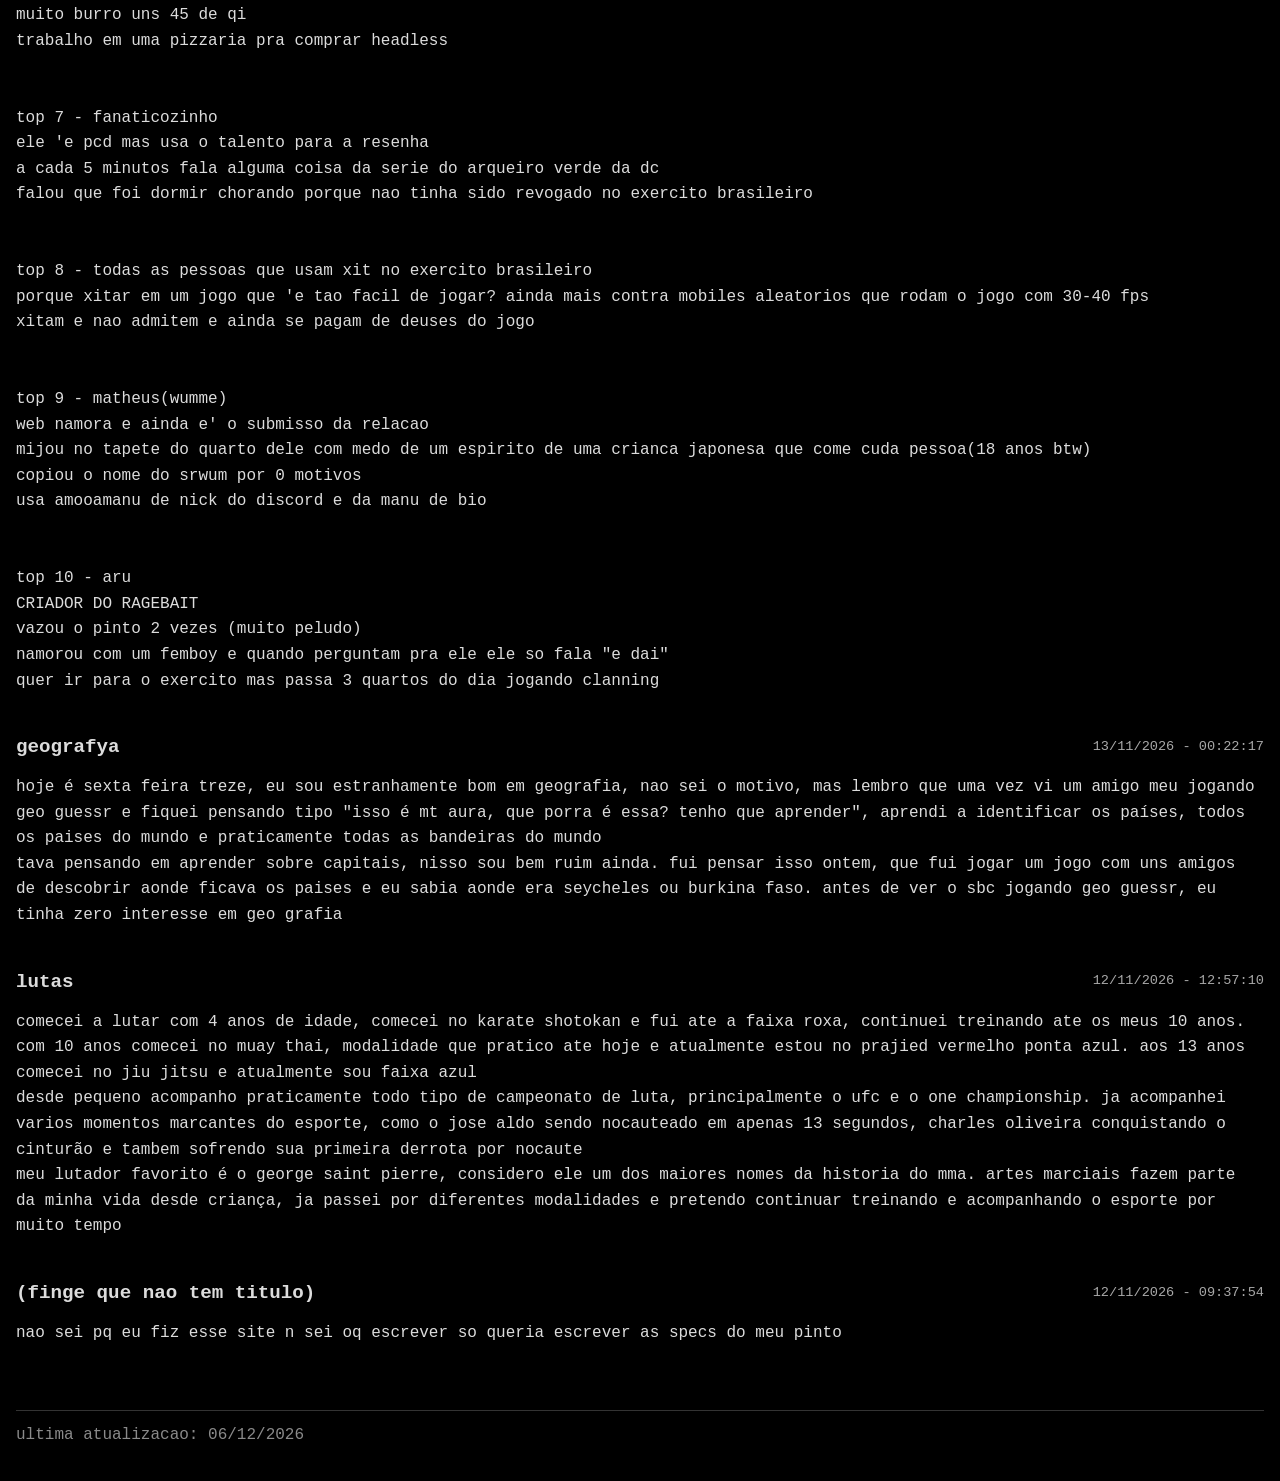
==== commit 2161a56d: "Update diario.html" ====
--- a/diario.html
+++ b/diario.html
@@ -47,14 +47,12 @@
         <span class="data">17/11/2026 - 21:02:54</span>
       </div>
       <p>
-uma coisa que acho engraçado é como algumas pessoas conseguem criticar certas atitudes, mas quando fazem exatamente a mesma coisa parece que esquecem tudo que disseram antes. é como se algo só fosse errado quando vem de alguam que elas não gostam<br>
-enquanto eu tava escrevendo aquele texto sobre a diferença entre ser bom e achar que é bom, acabei pensando nisso tbm. principalmente em como algumas pessoas conseguem apontar os defeitos dos outros, mas parecem não enxergar os proprios. acho que uma coisa acaba tendo bastante relação com a outra<br>
-isso acontece bastante, principalmente na internet. a pessoa passa um tempão falando mal de determinado comportamento, mas quando um amigo faz a mesma coisa, de repente aparece mil justificativas. o que antes era motivo de critica vira algo completamente aceitavel<br>
-acho curioso como algumas pessoas cobram dos outros coisas que elas mesmas não conseguem cumprir. parece que existem regras diferentes dependendo de quem ta envolvido, e isso fica ainda mais evidente quando a pessoa tenta justificar algo que criticaria facilmente se fosse feito por outra pessoa<br>
-não acho que alguém precise ser perfeito ou nunca cometer os erros que critica, até pq todo mundo acaba sendo contraditorio em algum momento. mas existe uma diferença entre reconhecer isso e simplesmente fingir que não ta fazendo a mesma coisa<br>
-no fim, parece que pra algumas pessoas o problema nunca foi a atitude em si, mas sim quem tava fazendo ela<br>
-        <br>
-obs: esse texto acabou ficando bem grande e não revisei tudo com tanto cuidado, então provavelmente tem alguns erros de português, digitação e umas frases meio estranhas pelo caminho. preguiça de ficar corrigindo tudo
+uma coisa que acho engraçado é como algumas pessoas conseguem criticar certas atitudes, mas quando fazem exatamente a mesma coisa parece que esquecem tudo que disseram antes. é como se algo só fosse errado quando vem de alguam que elas não gostam enquanto eu tava escrevendo aquele texto sobre a diferença entre ser bom e achar que é bom, acabei pensando nisso tbm.<br>
+principalmente em como algumas pessoas conseguem apontar os defeitos dos outros, mas parecem não enxergar os proprios. acho que uma coisa acaba tendo bastante relação com a outra isso acontece bastante, principalmente na internet. a pessoa passa um tempão falando mal de determinado comportamento, mas quando um amigo faz a mesma coisa, de repente aparece mil justificativas<br>
+o que antes era motivo de critica vira algo completamente aceitavel acho curioso como algumas pessoas cobram dos outros coisas que elas mesmas não conseguem cumprir. parece que existem regras diferentes dependendo de quem ta envolvido, e isso fica ainda mais evidente quando a pessoa tenta justificar algo que criticaria facilmente se fosse feito por outra pessoa<br>
+não acho que alguém precise ser perfeito ou nunca cometer os erros que critica, até pq todo mundo acaba sendo contraditorio em algum momento. mas existe uma diferença entre reconhecer isso e simplesmente fingir que não ta fazendo a mesma coisano fim, parece que pra algumas pessoas o problema nunca foi a atitude em si, mas sim quem tava fazendo ela<br>
+        <br>
+obs: esse texto acabou ficando bem grande e não revisei tudo com tanto cuidado, então provavelmente tem alguns erros de português, digitação e umas frases meio estranhas pelo caminho. preguiça de ficar corrigindo tudo<br>
       </p>
     </section>
     
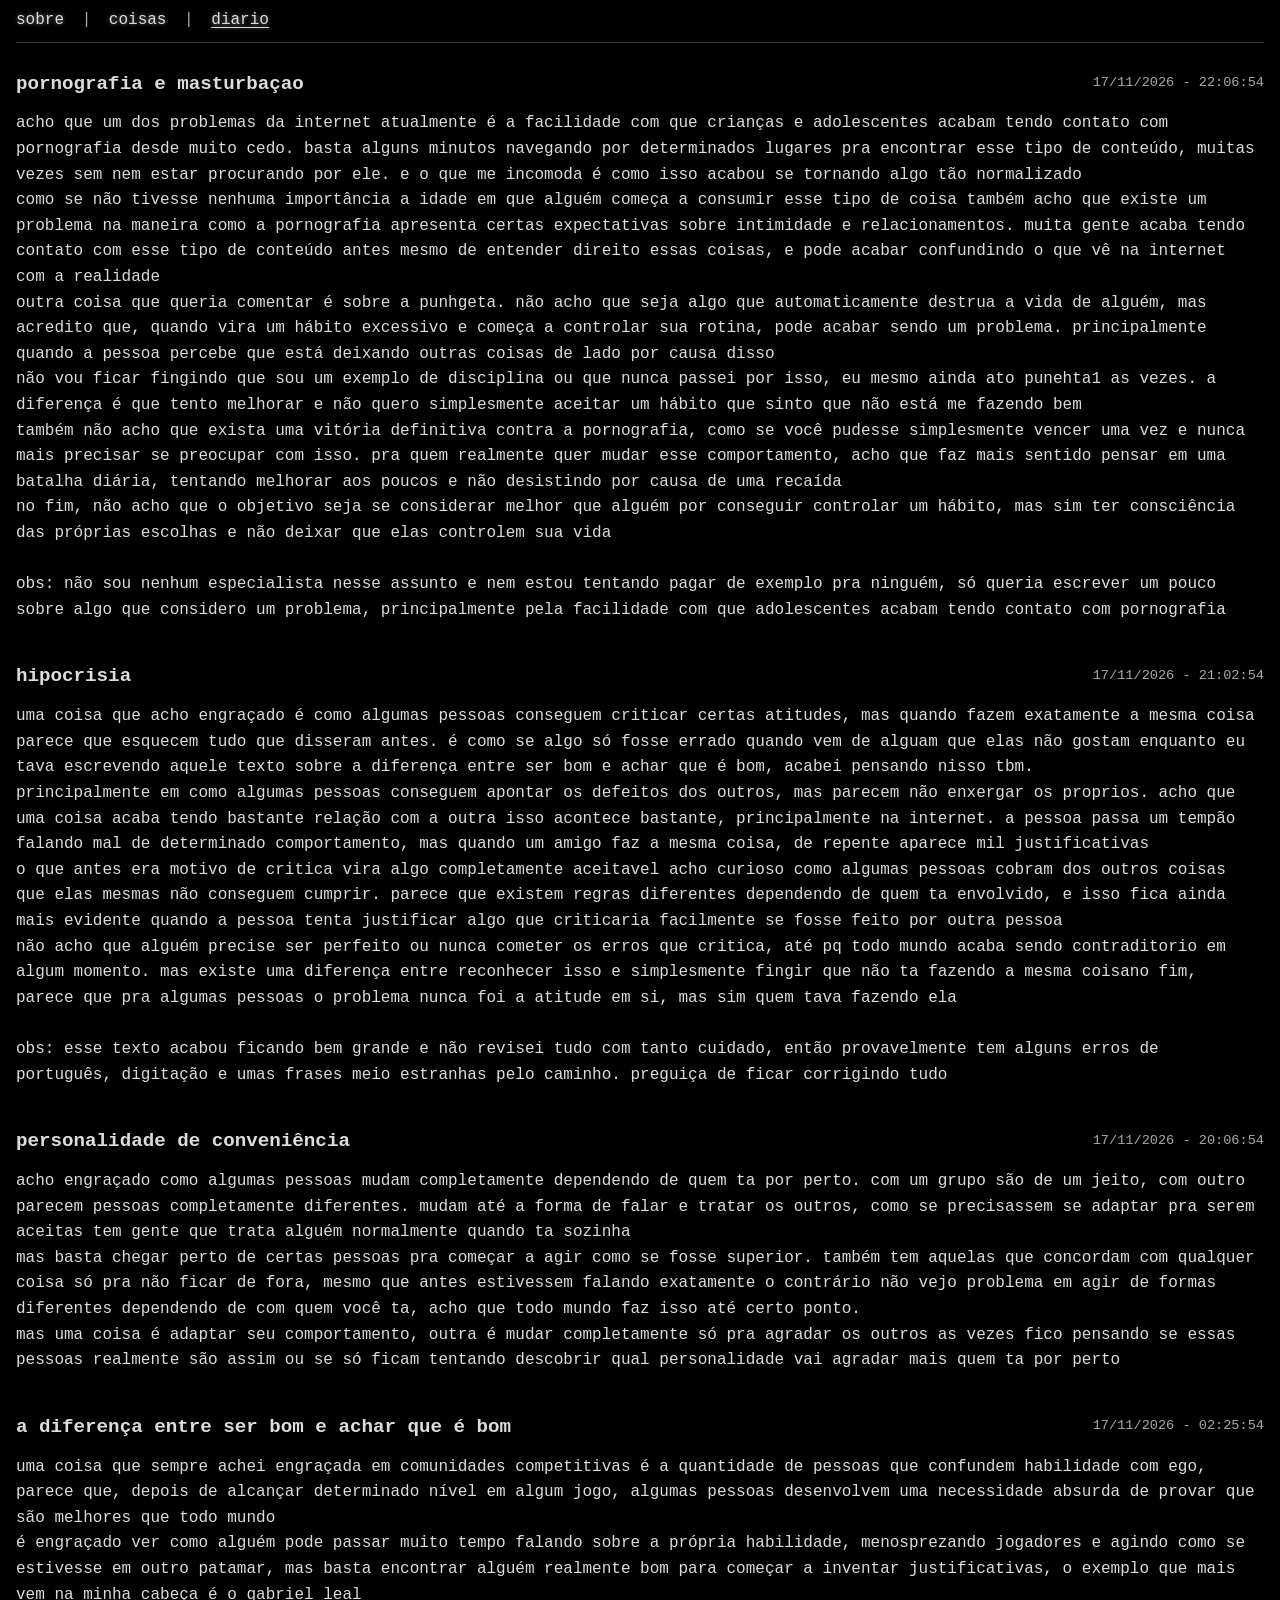
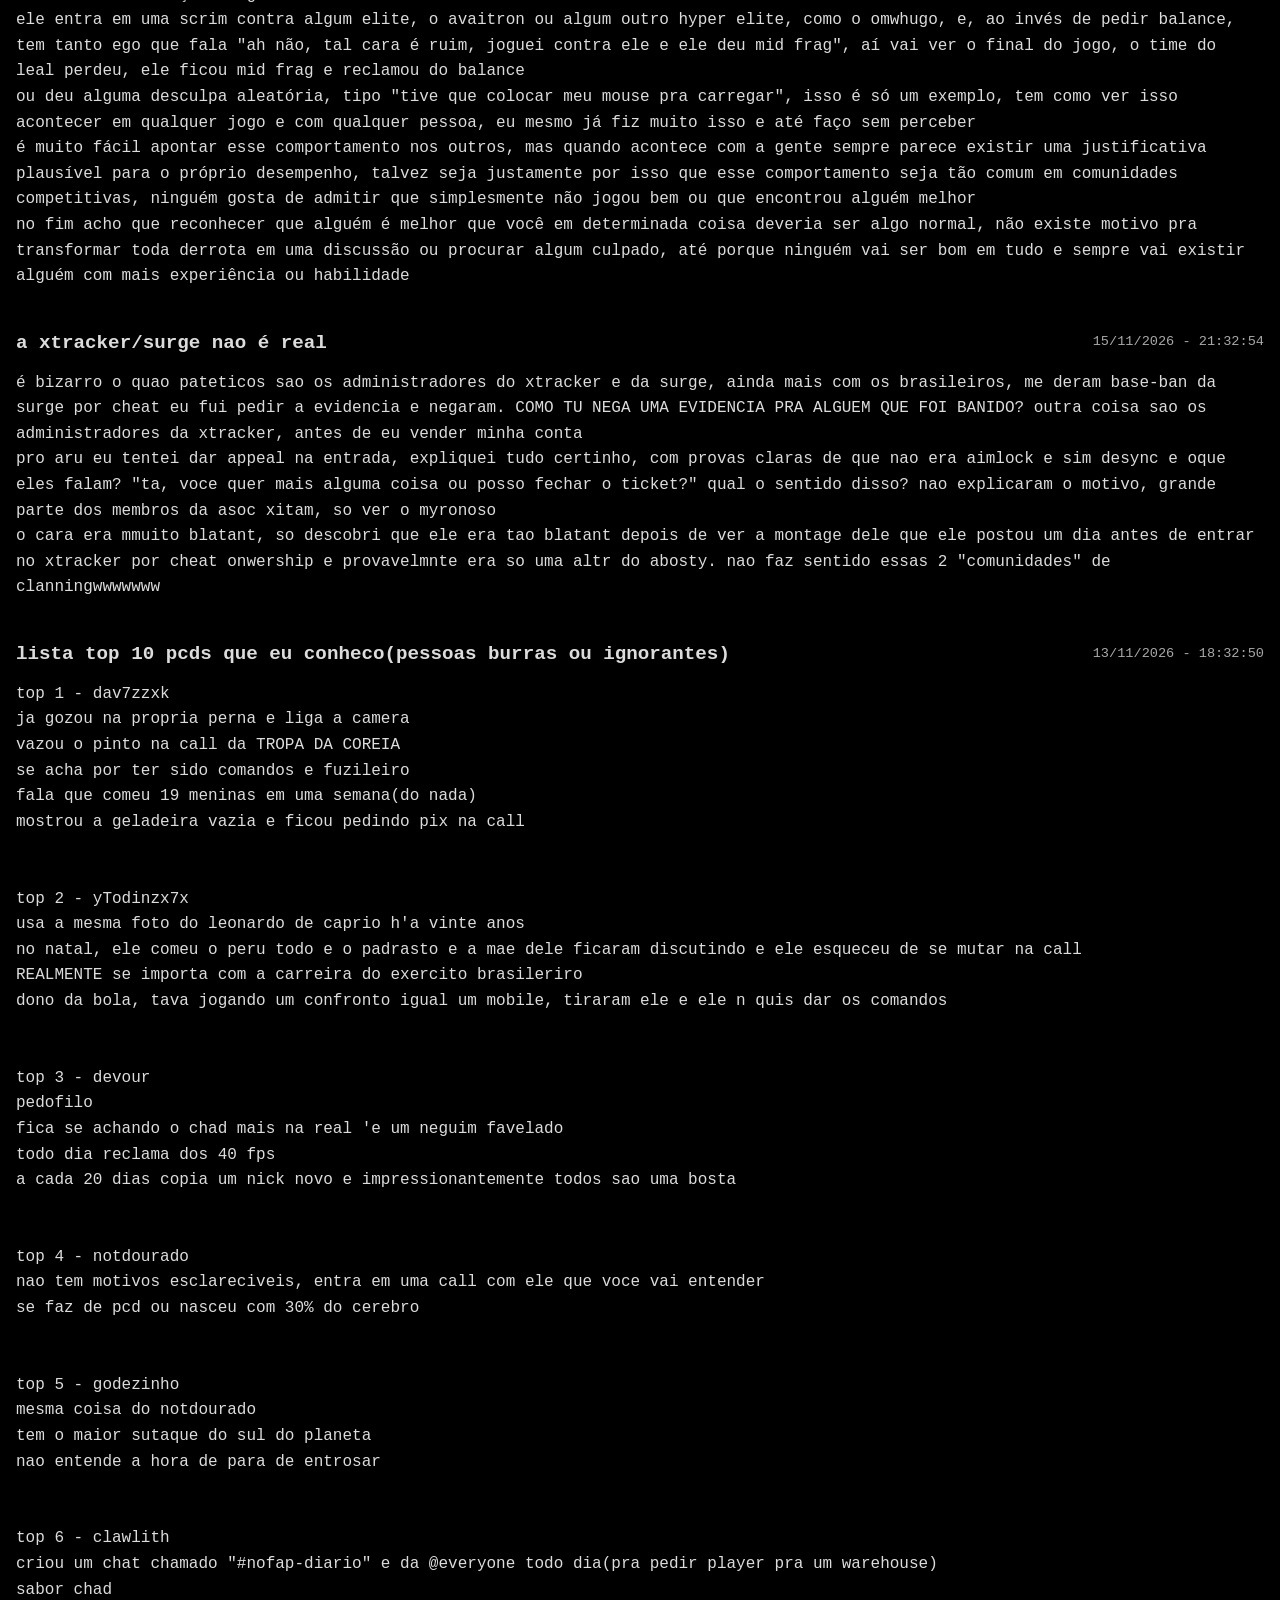
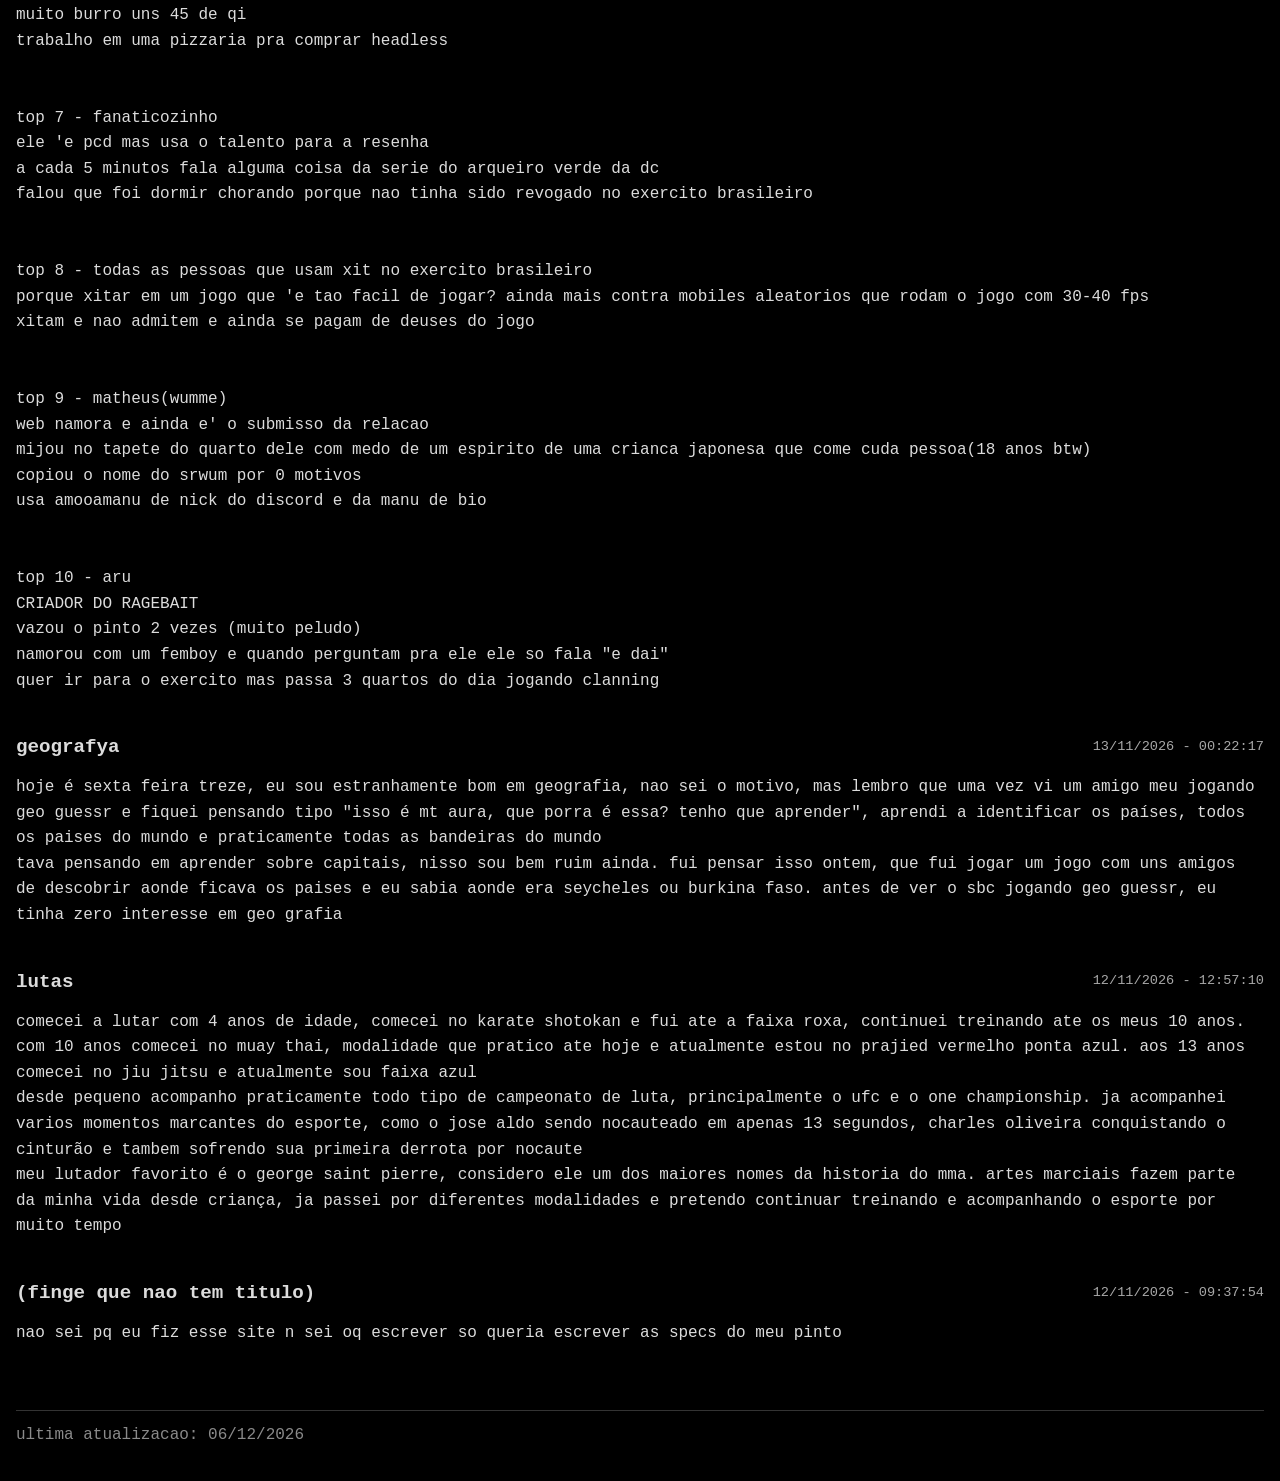
==== commit 6ab70d61: "Update diario.html" ====
--- a/diario.html
+++ b/diario.html
@@ -27,7 +27,7 @@
     <section>
       <div class="topo">
         <h2>pornografia e masturbaçao</h2>
-        <span class="data">17/11/2026 - 21:02:54</span>
+        <span class="data">17/11/2026 - 22:06:54</span>
       </div>
       <p>
 acho que um dos problemas da internet atualmente é a facilidade com que crianças e adolescentes acabam tendo contato com pornografia desde muito cedo. basta alguns minutos navegando por determinados lugares pra encontrar esse tipo de conteúdo, muitas vezes sem nem estar procurando por ele. e o que me incomoda é como isso acabou se tornando algo tão normalizado<br> 
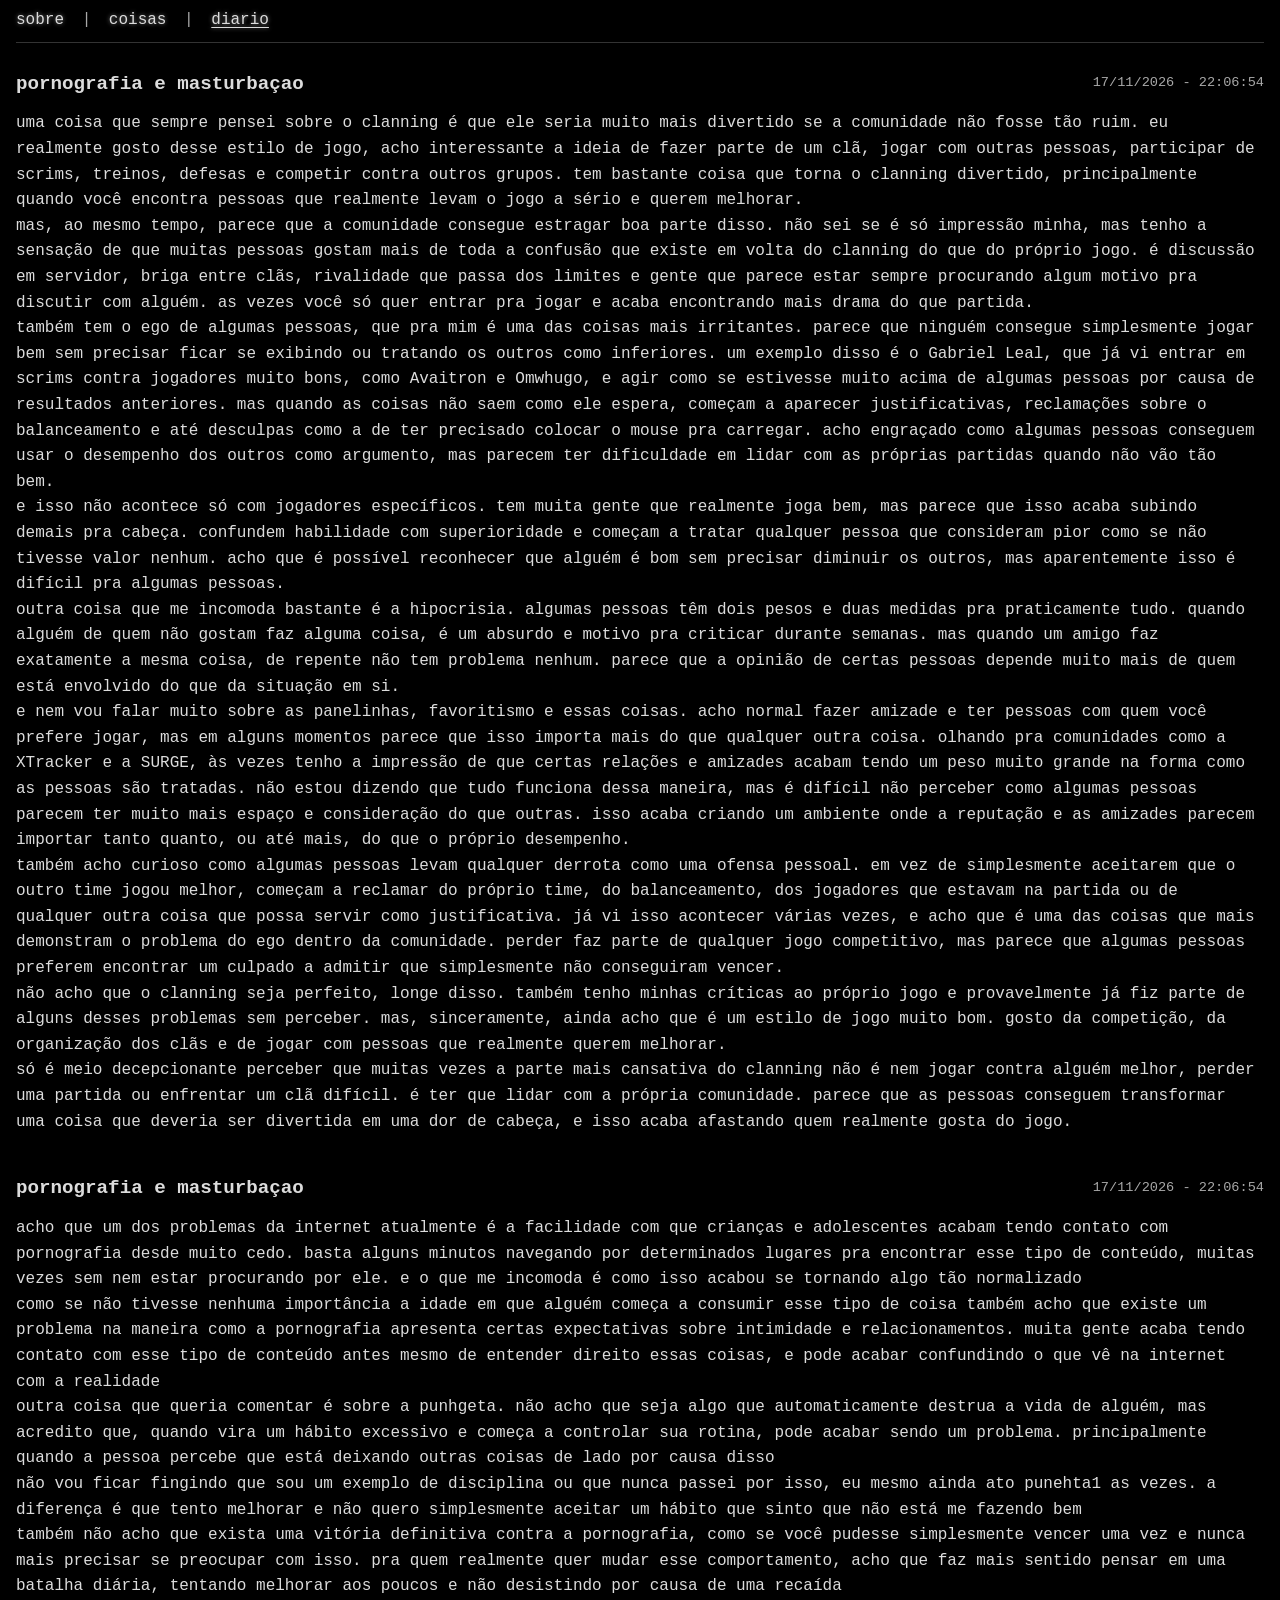
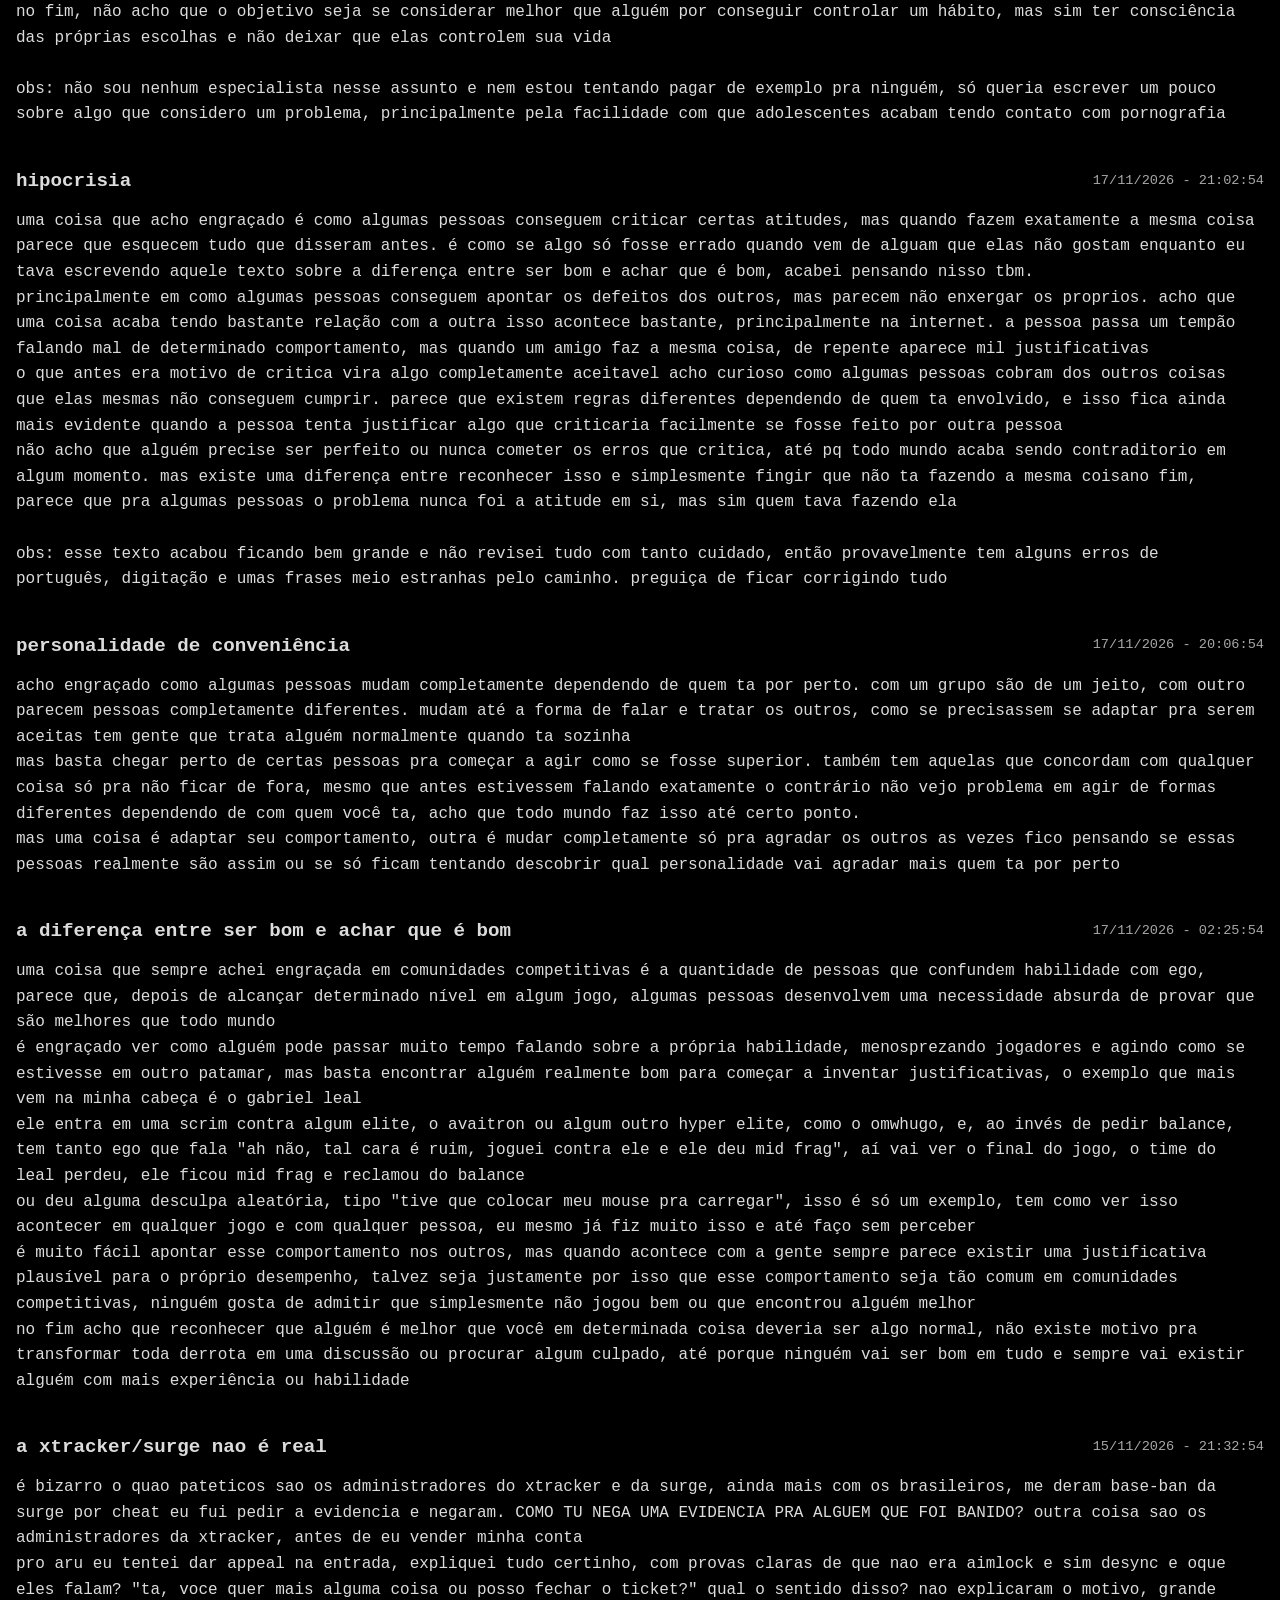
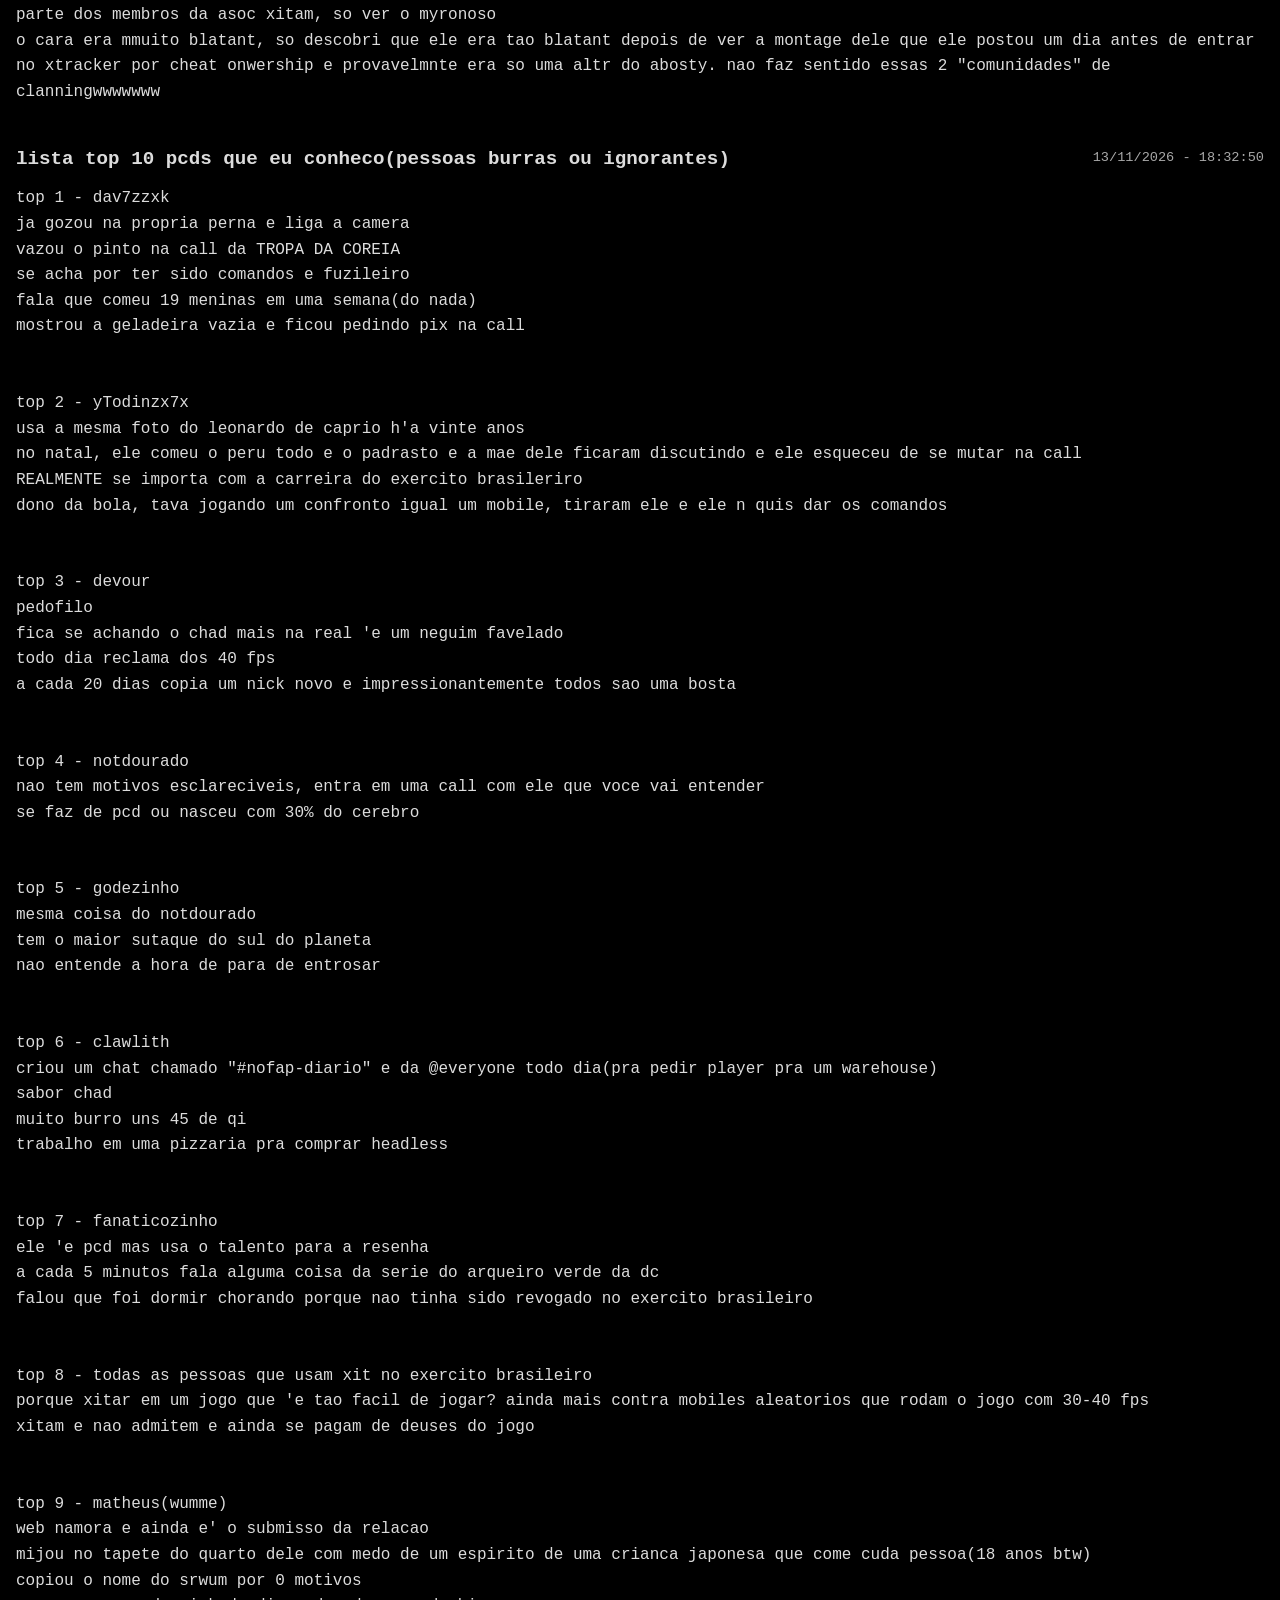
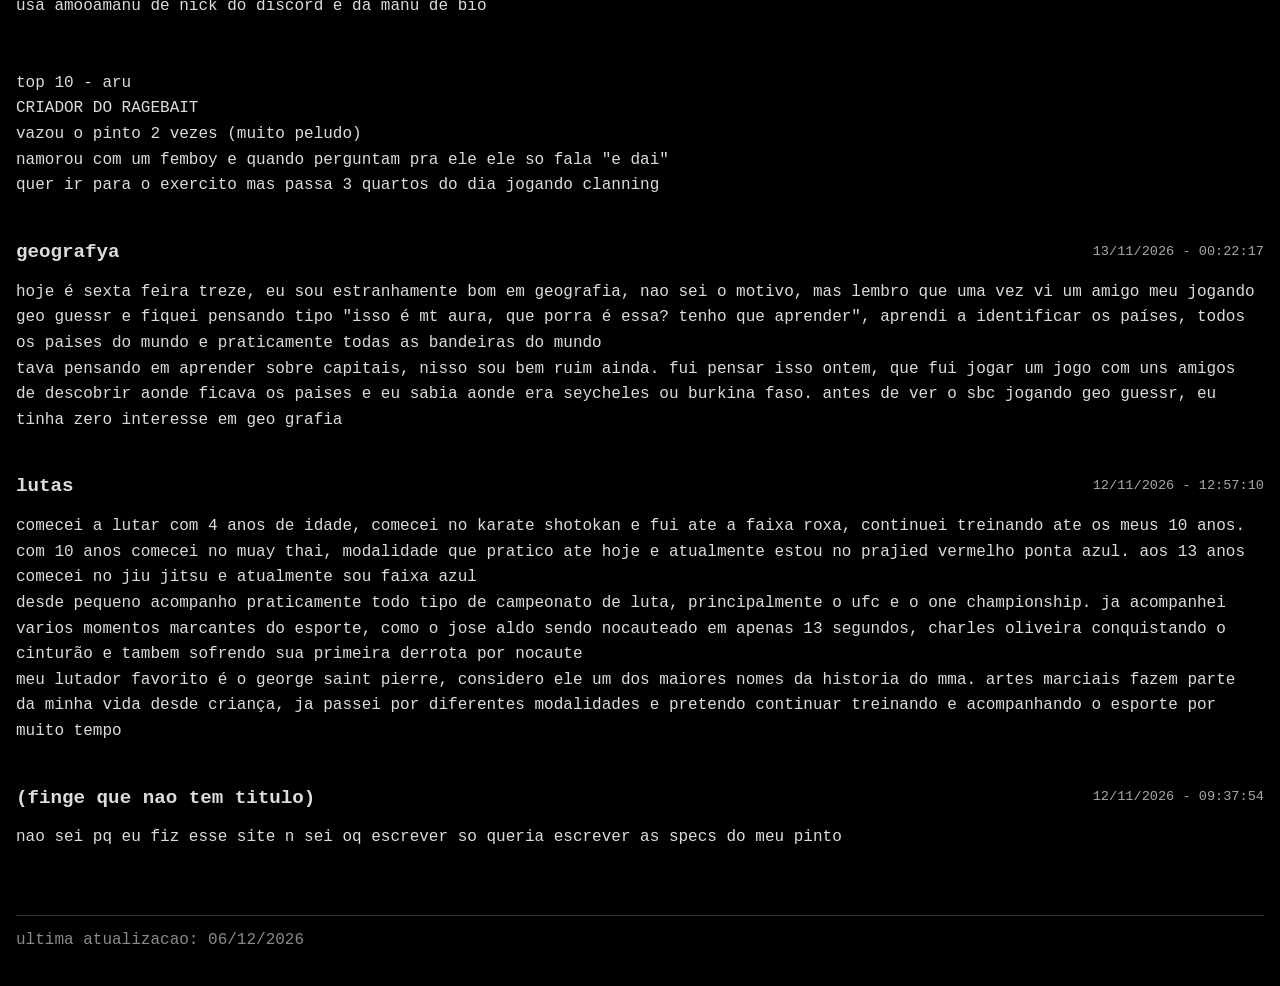
==== commit 33fbee5a: "Update diario.html" ====
--- a/diario.html
+++ b/diario.html
@@ -24,6 +24,24 @@
 
   <main>
 
+ <section>
+      <div class="topo">
+        <h2>pornografia e masturbaçao</h2>
+        <span class="data">17/11/2026 - 22:06:54</span>
+      </div>
+      <p>
+uma coisa que sempre pensei sobre o clanning é que ele seria muito mais divertido se a comunidade não fosse tão ruim. eu realmente gosto desse estilo de jogo, acho interessante a ideia de fazer parte de um clã, jogar com outras pessoas, participar de scrims, treinos, defesas e competir contra outros grupos. tem bastante coisa que torna o clanning divertido, principalmente quando você encontra pessoas que realmente levam o jogo a sério e querem melhorar.<br>
+mas, ao mesmo tempo, parece que a comunidade consegue estragar boa parte disso. não sei se é só impressão minha, mas tenho a sensação de que muitas pessoas gostam mais de toda a confusão que existe em volta do clanning do que do próprio jogo. é discussão em servidor, briga entre clãs, rivalidade que passa dos limites e gente que parece estar sempre procurando algum motivo pra discutir com alguém. as vezes você só quer entrar pra jogar e acaba encontrando mais drama do que partida.<br>
+também tem o ego de algumas pessoas, que pra mim é uma das coisas mais irritantes. parece que ninguém consegue simplesmente jogar bem sem precisar ficar se exibindo ou tratando os outros como inferiores. um exemplo disso é o Gabriel Leal, que já vi entrar em scrims contra jogadores muito bons, como Avaitron e Omwhugo, e agir como se estivesse muito acima de algumas pessoas por causa de resultados anteriores. mas quando as coisas não saem como ele espera, começam a aparecer justificativas, reclamações sobre o balanceamento e até desculpas como a de ter precisado colocar o mouse pra carregar. acho engraçado como algumas pessoas conseguem usar o desempenho dos outros como argumento, mas parecem ter dificuldade em lidar com as próprias partidas quando não vão tão bem.<br>
+e isso não acontece só com jogadores específicos. tem muita gente que realmente joga bem, mas parece que isso acaba subindo demais pra cabeça. confundem habilidade com superioridade e começam a tratar qualquer pessoa que consideram pior como se não tivesse valor nenhum. acho que é possível reconhecer que alguém é bom sem precisar diminuir os outros, mas aparentemente isso é difícil pra algumas pessoas.<br>
+outra coisa que me incomoda bastante é a hipocrisia. algumas pessoas têm dois pesos e duas medidas pra praticamente tudo. quando alguém de quem não gostam faz alguma coisa, é um absurdo e motivo pra criticar durante semanas. mas quando um amigo faz exatamente a mesma coisa, de repente não tem problema nenhum. parece que a opinião de certas pessoas depende muito mais de quem está envolvido do que da situação em si.<br>
+e nem vou falar muito sobre as panelinhas, favoritismo e essas coisas. acho normal fazer amizade e ter pessoas com quem você prefere jogar, mas em alguns momentos parece que isso importa mais do que qualquer outra coisa. olhando pra comunidades como a XTracker e a SURGE, às vezes tenho a impressão de que certas relações e amizades acabam tendo um peso muito grande na forma como as pessoas são tratadas. não estou dizendo que tudo funciona dessa maneira, mas é difícil não perceber como algumas pessoas parecem ter muito mais espaço e consideração do que outras. isso acaba criando um ambiente onde a reputação e as amizades parecem importar tanto quanto, ou até mais, do que o próprio desempenho.<br>
+também acho curioso como algumas pessoas levam qualquer derrota como uma ofensa pessoal. em vez de simplesmente aceitarem que o outro time jogou melhor, começam a reclamar do próprio time, do balanceamento, dos jogadores que estavam na partida ou de qualquer outra coisa que possa servir como justificativa. já vi isso acontecer várias vezes, e acho que é uma das coisas que mais demonstram o problema do ego dentro da comunidade. perder faz parte de qualquer jogo competitivo, mas parece que algumas pessoas preferem encontrar um culpado a admitir que simplesmente não conseguiram vencer.<br>
+não acho que o clanning seja perfeito, longe disso. também tenho minhas críticas ao próprio jogo e provavelmente já fiz parte de alguns desses problemas sem perceber. mas, sinceramente, ainda acho que é um estilo de jogo muito bom. gosto da competição, da organização dos clãs e de jogar com pessoas que realmente querem melhorar.<br>
+só é meio decepcionante perceber que muitas vezes a parte mais cansativa do clanning não é nem jogar contra alguém melhor, perder uma partida ou enfrentar um clã difícil. é ter que lidar com a própria comunidade. parece que as pessoas conseguem transformar uma coisa que deveria ser divertida em uma dor de cabeça, e isso acaba afastando quem realmente gosta do jogo.<br>
+      </p>
+    </section>
+    
     <section>
       <div class="topo">
         <h2>pornografia e masturbaçao</h2>
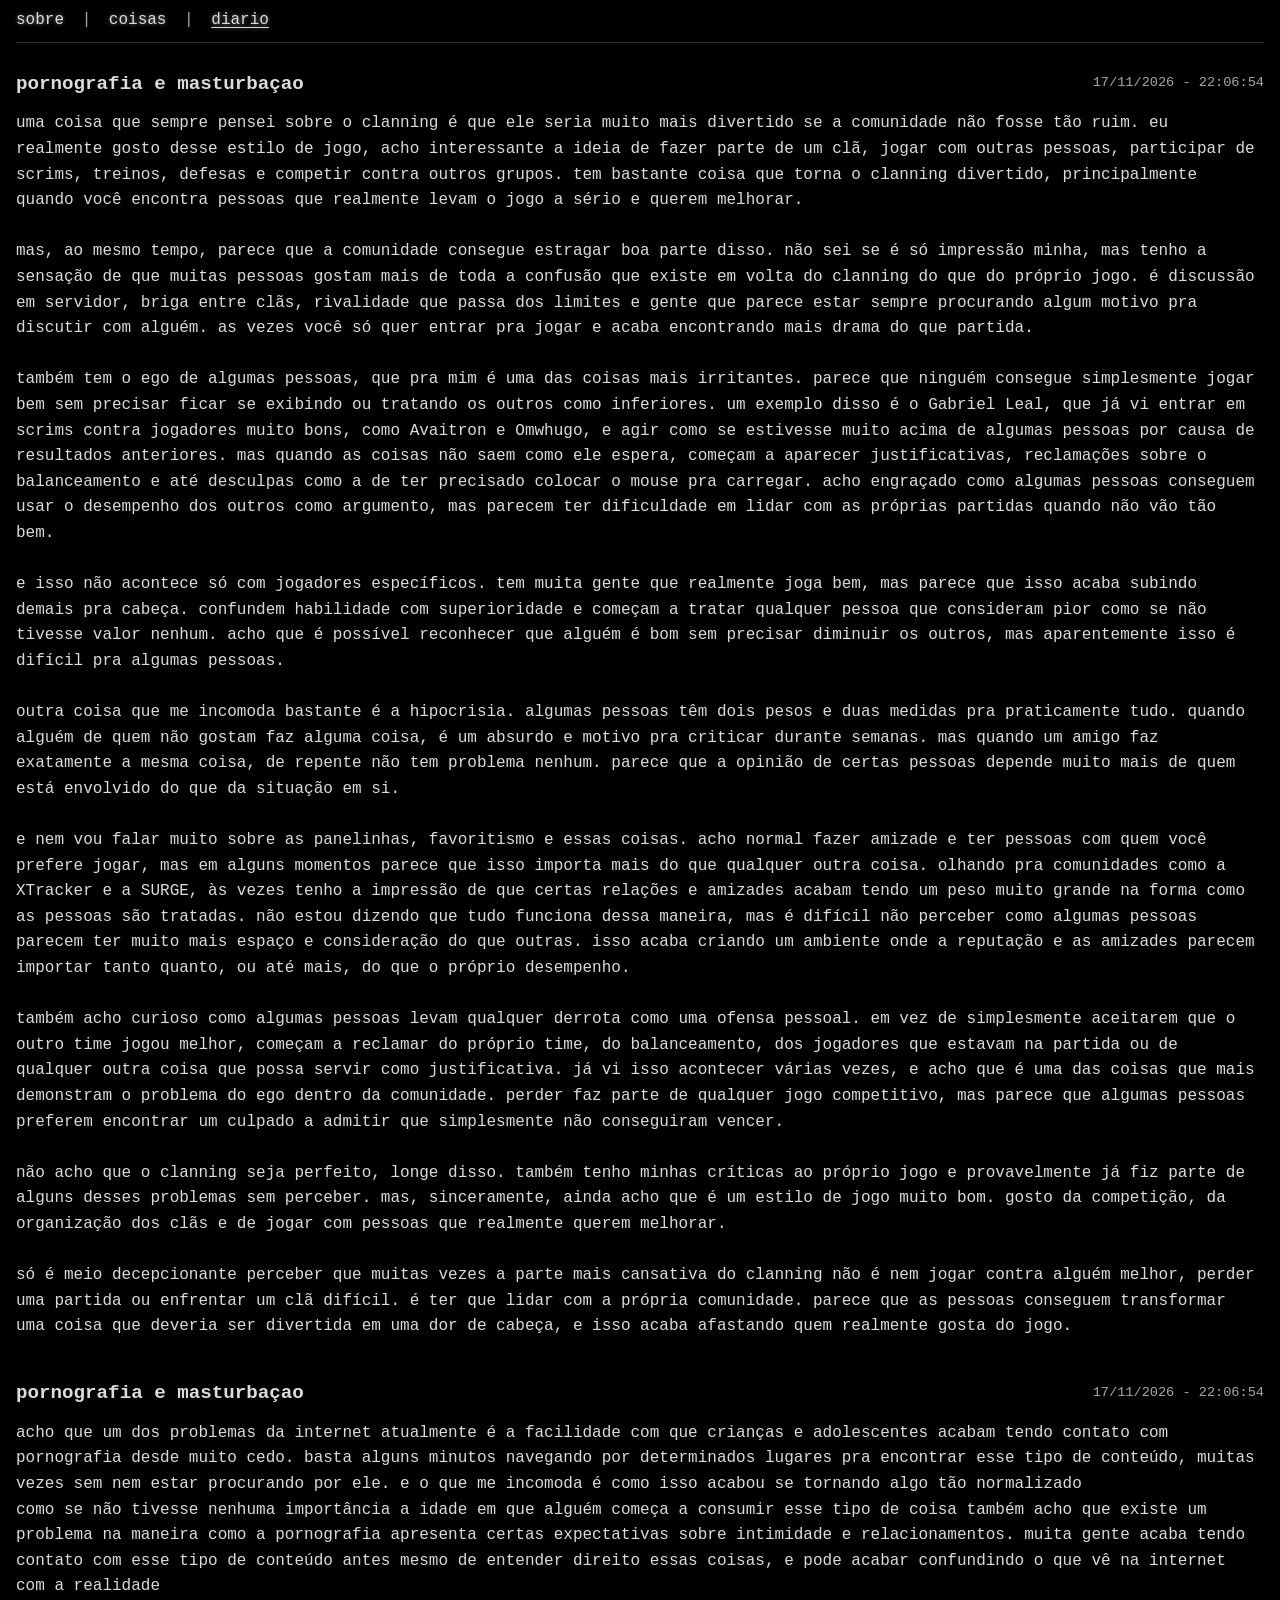
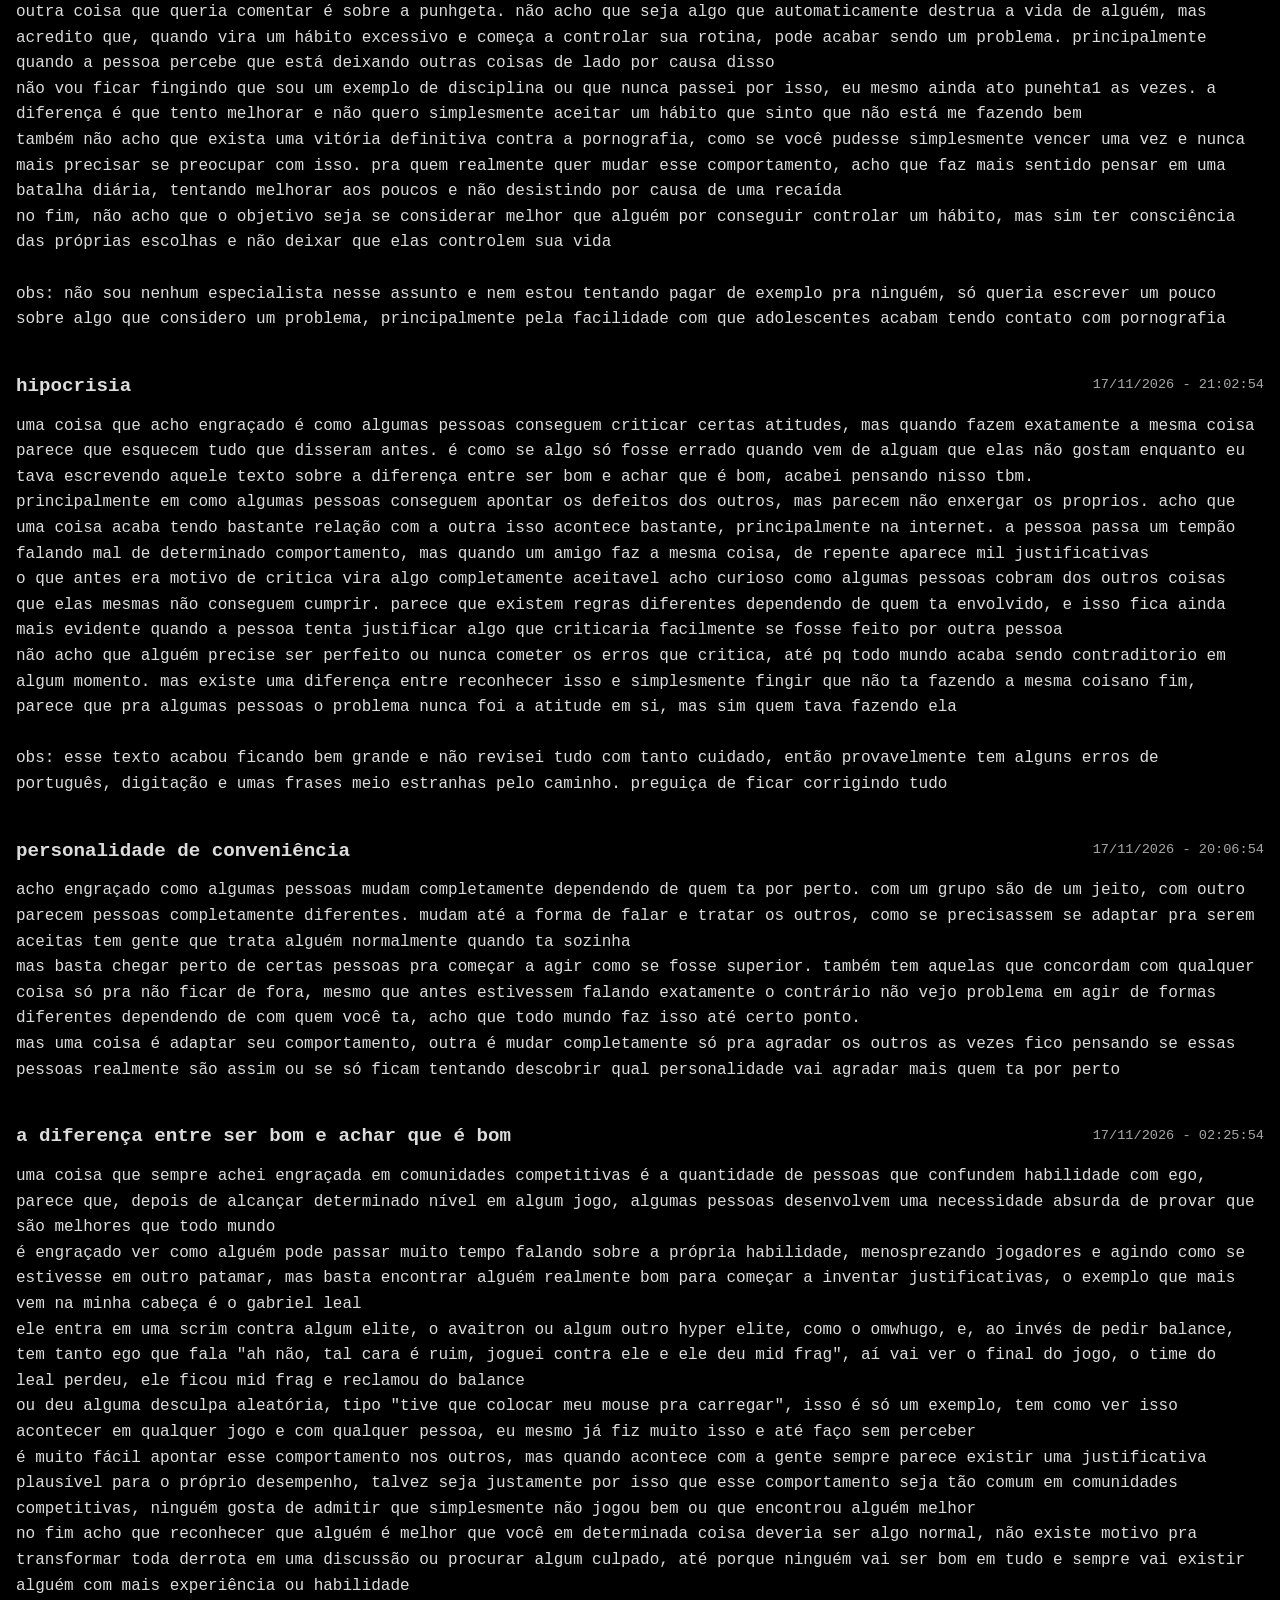
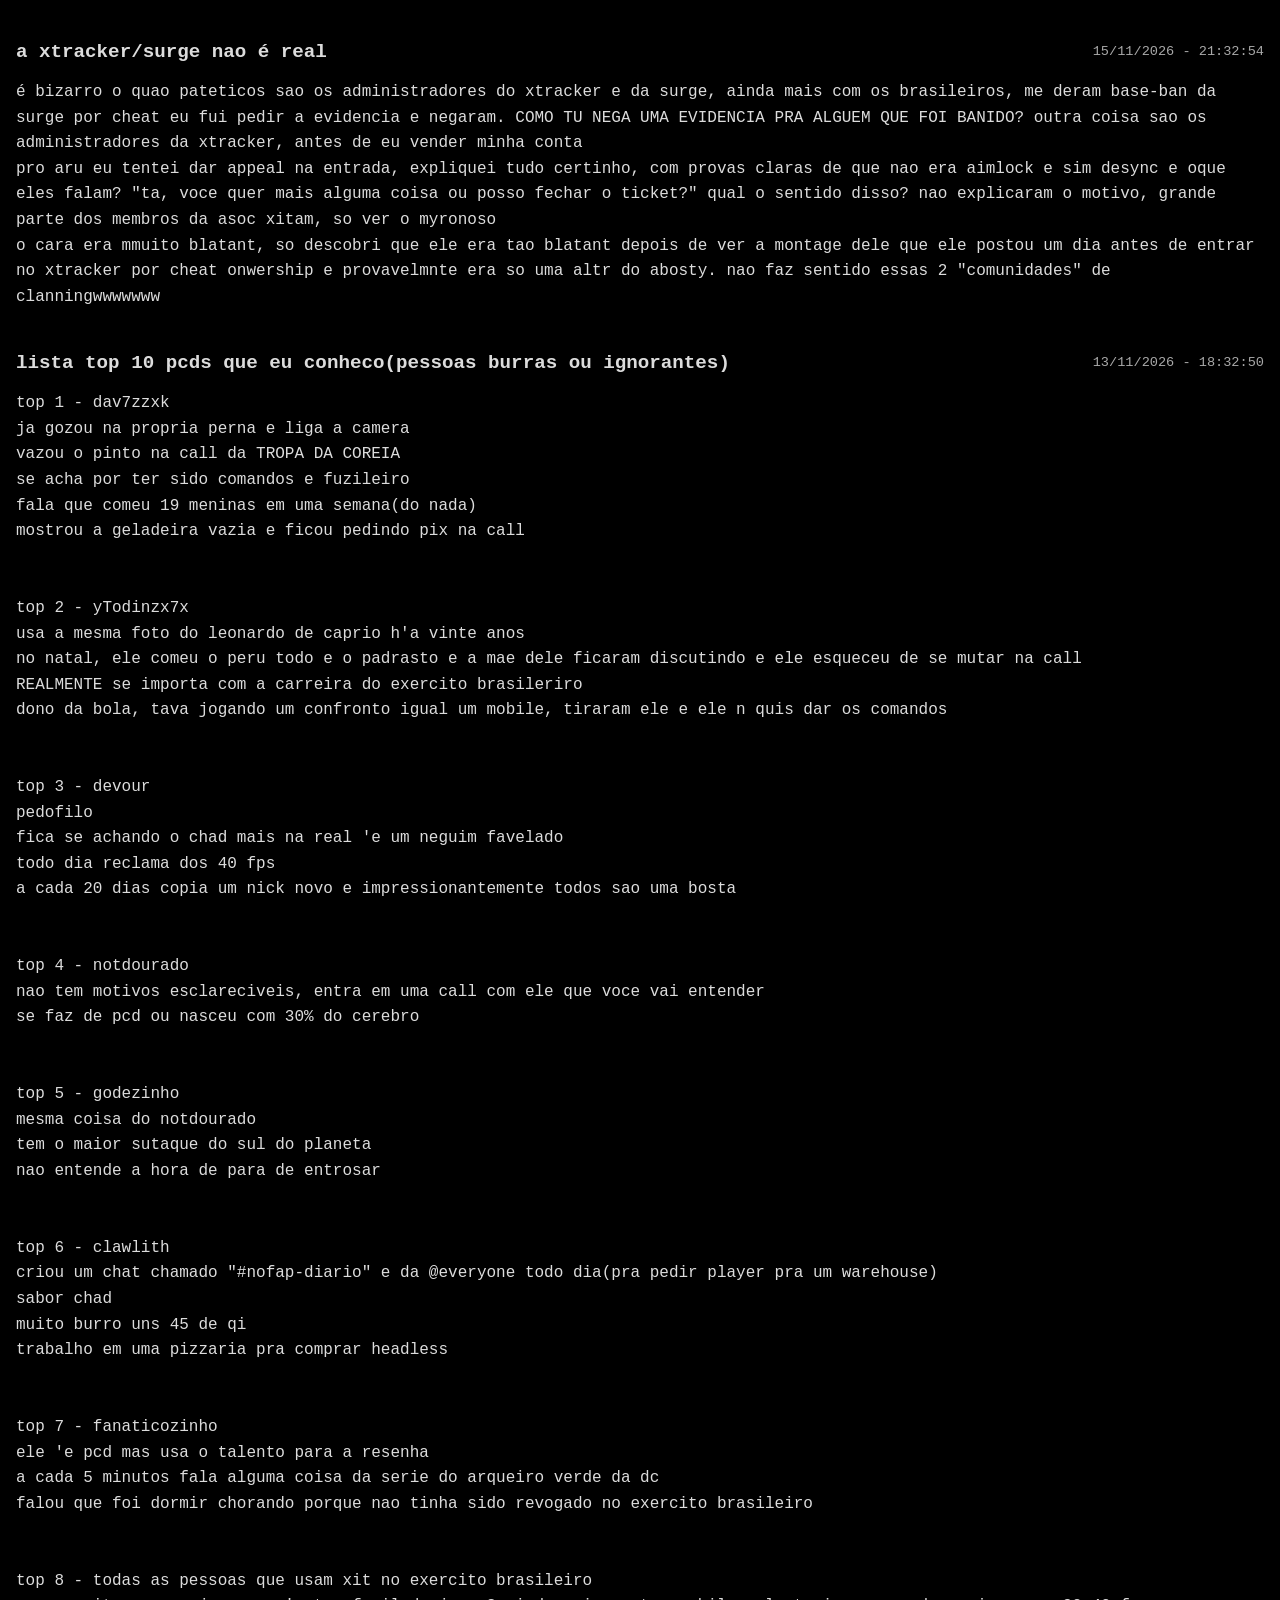
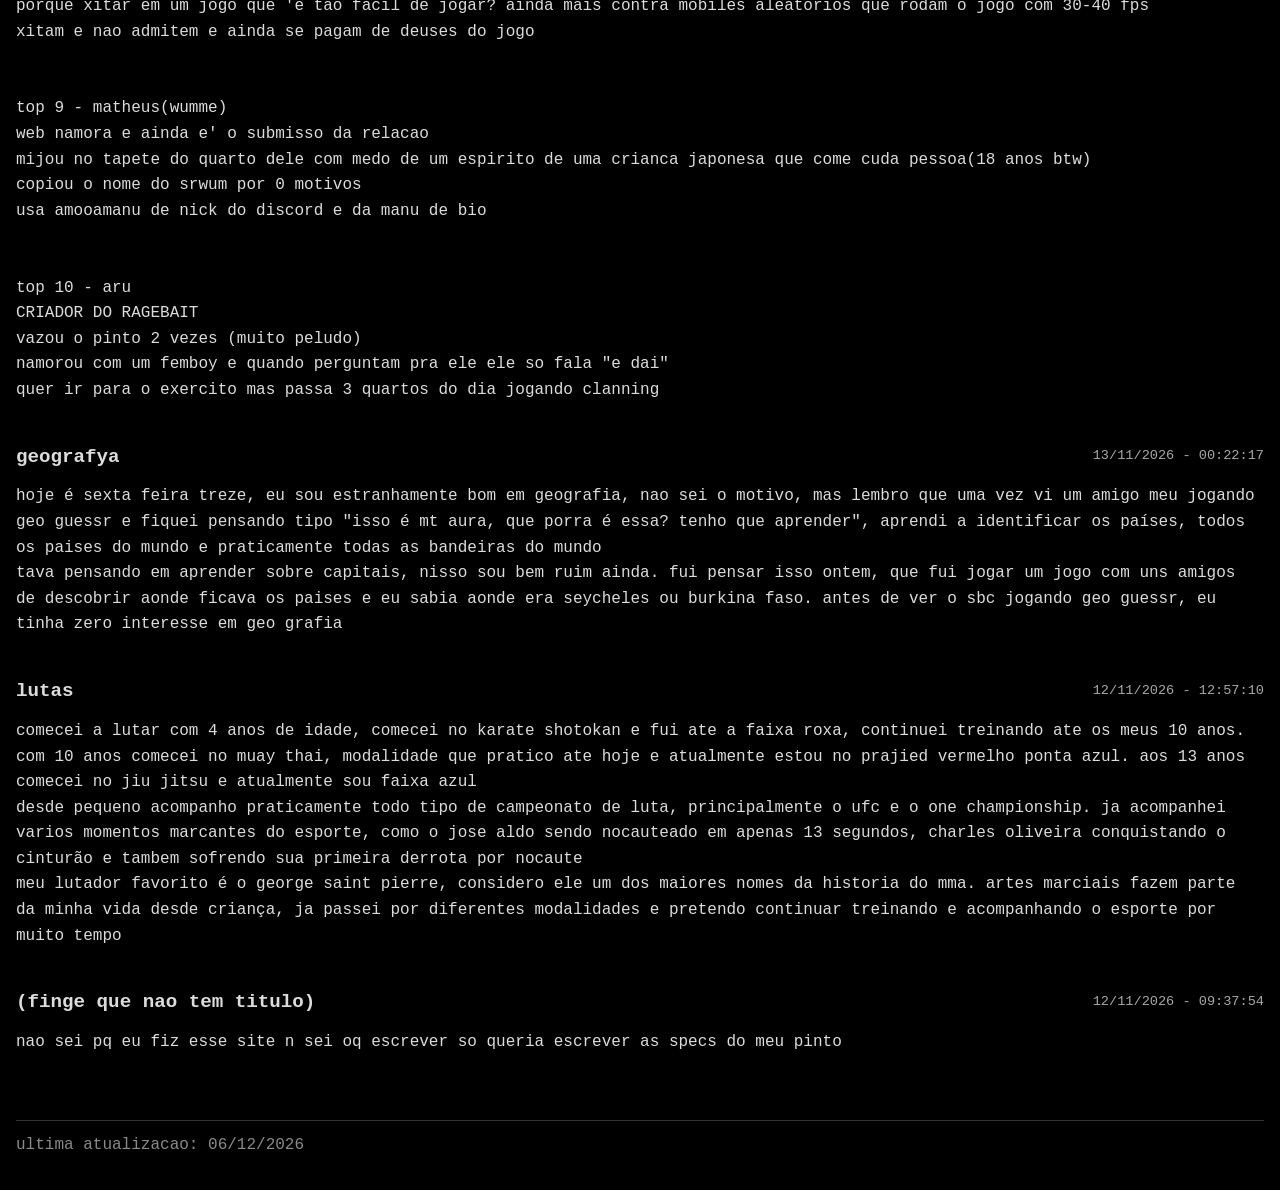
==== commit 9de504ba: "Update diario.html" ====
--- a/diario.html
+++ b/diario.html
@@ -31,13 +31,21 @@
       </div>
       <p>
 uma coisa que sempre pensei sobre o clanning é que ele seria muito mais divertido se a comunidade não fosse tão ruim. eu realmente gosto desse estilo de jogo, acho interessante a ideia de fazer parte de um clã, jogar com outras pessoas, participar de scrims, treinos, defesas e competir contra outros grupos. tem bastante coisa que torna o clanning divertido, principalmente quando você encontra pessoas que realmente levam o jogo a sério e querem melhorar.<br>
+        <br>
 mas, ao mesmo tempo, parece que a comunidade consegue estragar boa parte disso. não sei se é só impressão minha, mas tenho a sensação de que muitas pessoas gostam mais de toda a confusão que existe em volta do clanning do que do próprio jogo. é discussão em servidor, briga entre clãs, rivalidade que passa dos limites e gente que parece estar sempre procurando algum motivo pra discutir com alguém. as vezes você só quer entrar pra jogar e acaba encontrando mais drama do que partida.<br>
+        <br>
 também tem o ego de algumas pessoas, que pra mim é uma das coisas mais irritantes. parece que ninguém consegue simplesmente jogar bem sem precisar ficar se exibindo ou tratando os outros como inferiores. um exemplo disso é o Gabriel Leal, que já vi entrar em scrims contra jogadores muito bons, como Avaitron e Omwhugo, e agir como se estivesse muito acima de algumas pessoas por causa de resultados anteriores. mas quando as coisas não saem como ele espera, começam a aparecer justificativas, reclamações sobre o balanceamento e até desculpas como a de ter precisado colocar o mouse pra carregar. acho engraçado como algumas pessoas conseguem usar o desempenho dos outros como argumento, mas parecem ter dificuldade em lidar com as próprias partidas quando não vão tão bem.<br>
+        <br>
 e isso não acontece só com jogadores específicos. tem muita gente que realmente joga bem, mas parece que isso acaba subindo demais pra cabeça. confundem habilidade com superioridade e começam a tratar qualquer pessoa que consideram pior como se não tivesse valor nenhum. acho que é possível reconhecer que alguém é bom sem precisar diminuir os outros, mas aparentemente isso é difícil pra algumas pessoas.<br>
+        <br>
 outra coisa que me incomoda bastante é a hipocrisia. algumas pessoas têm dois pesos e duas medidas pra praticamente tudo. quando alguém de quem não gostam faz alguma coisa, é um absurdo e motivo pra criticar durante semanas. mas quando um amigo faz exatamente a mesma coisa, de repente não tem problema nenhum. parece que a opinião de certas pessoas depende muito mais de quem está envolvido do que da situação em si.<br>
+        <br>
 e nem vou falar muito sobre as panelinhas, favoritismo e essas coisas. acho normal fazer amizade e ter pessoas com quem você prefere jogar, mas em alguns momentos parece que isso importa mais do que qualquer outra coisa. olhando pra comunidades como a XTracker e a SURGE, às vezes tenho a impressão de que certas relações e amizades acabam tendo um peso muito grande na forma como as pessoas são tratadas. não estou dizendo que tudo funciona dessa maneira, mas é difícil não perceber como algumas pessoas parecem ter muito mais espaço e consideração do que outras. isso acaba criando um ambiente onde a reputação e as amizades parecem importar tanto quanto, ou até mais, do que o próprio desempenho.<br>
+        <br>
 também acho curioso como algumas pessoas levam qualquer derrota como uma ofensa pessoal. em vez de simplesmente aceitarem que o outro time jogou melhor, começam a reclamar do próprio time, do balanceamento, dos jogadores que estavam na partida ou de qualquer outra coisa que possa servir como justificativa. já vi isso acontecer várias vezes, e acho que é uma das coisas que mais demonstram o problema do ego dentro da comunidade. perder faz parte de qualquer jogo competitivo, mas parece que algumas pessoas preferem encontrar um culpado a admitir que simplesmente não conseguiram vencer.<br>
+        <br>
 não acho que o clanning seja perfeito, longe disso. também tenho minhas críticas ao próprio jogo e provavelmente já fiz parte de alguns desses problemas sem perceber. mas, sinceramente, ainda acho que é um estilo de jogo muito bom. gosto da competição, da organização dos clãs e de jogar com pessoas que realmente querem melhorar.<br>
+        <br>
 só é meio decepcionante perceber que muitas vezes a parte mais cansativa do clanning não é nem jogar contra alguém melhor, perder uma partida ou enfrentar um clã difícil. é ter que lidar com a própria comunidade. parece que as pessoas conseguem transformar uma coisa que deveria ser divertida em uma dor de cabeça, e isso acaba afastando quem realmente gosta do jogo.<br>
       </p>
     </section>
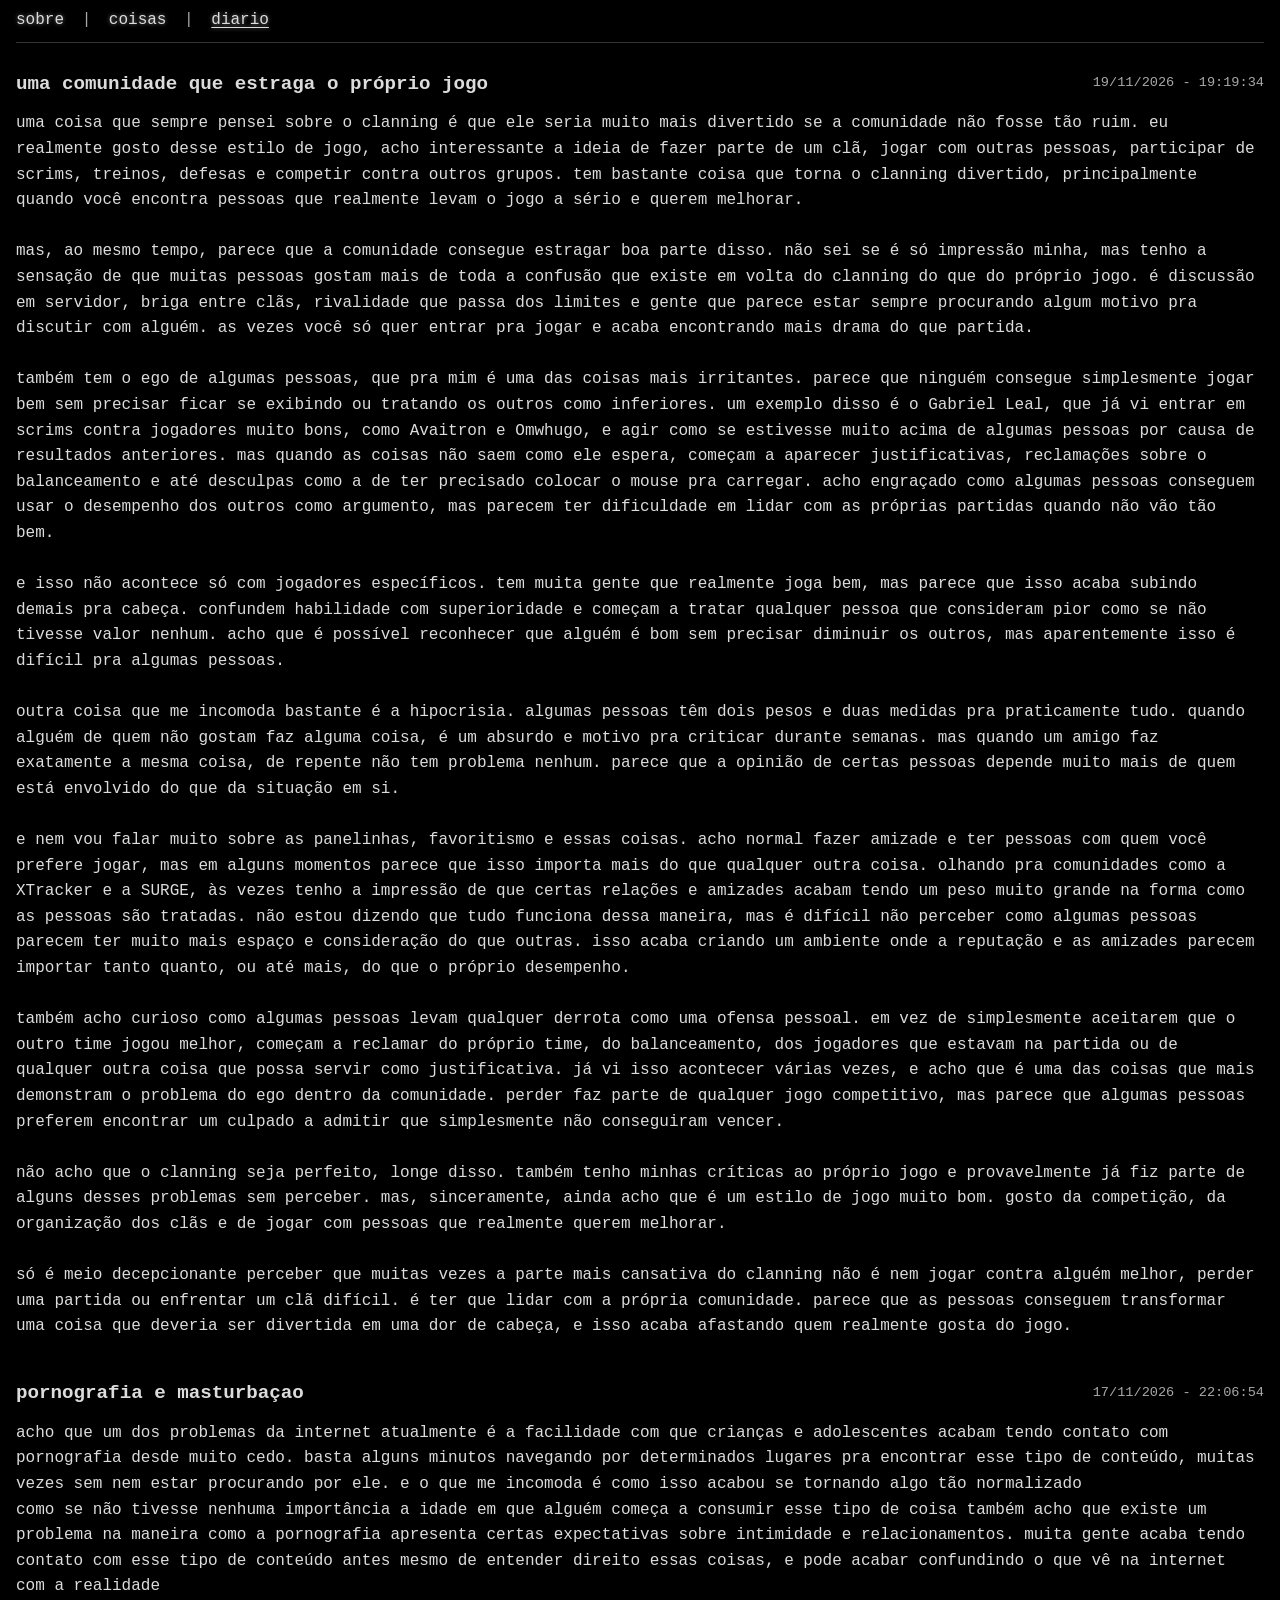
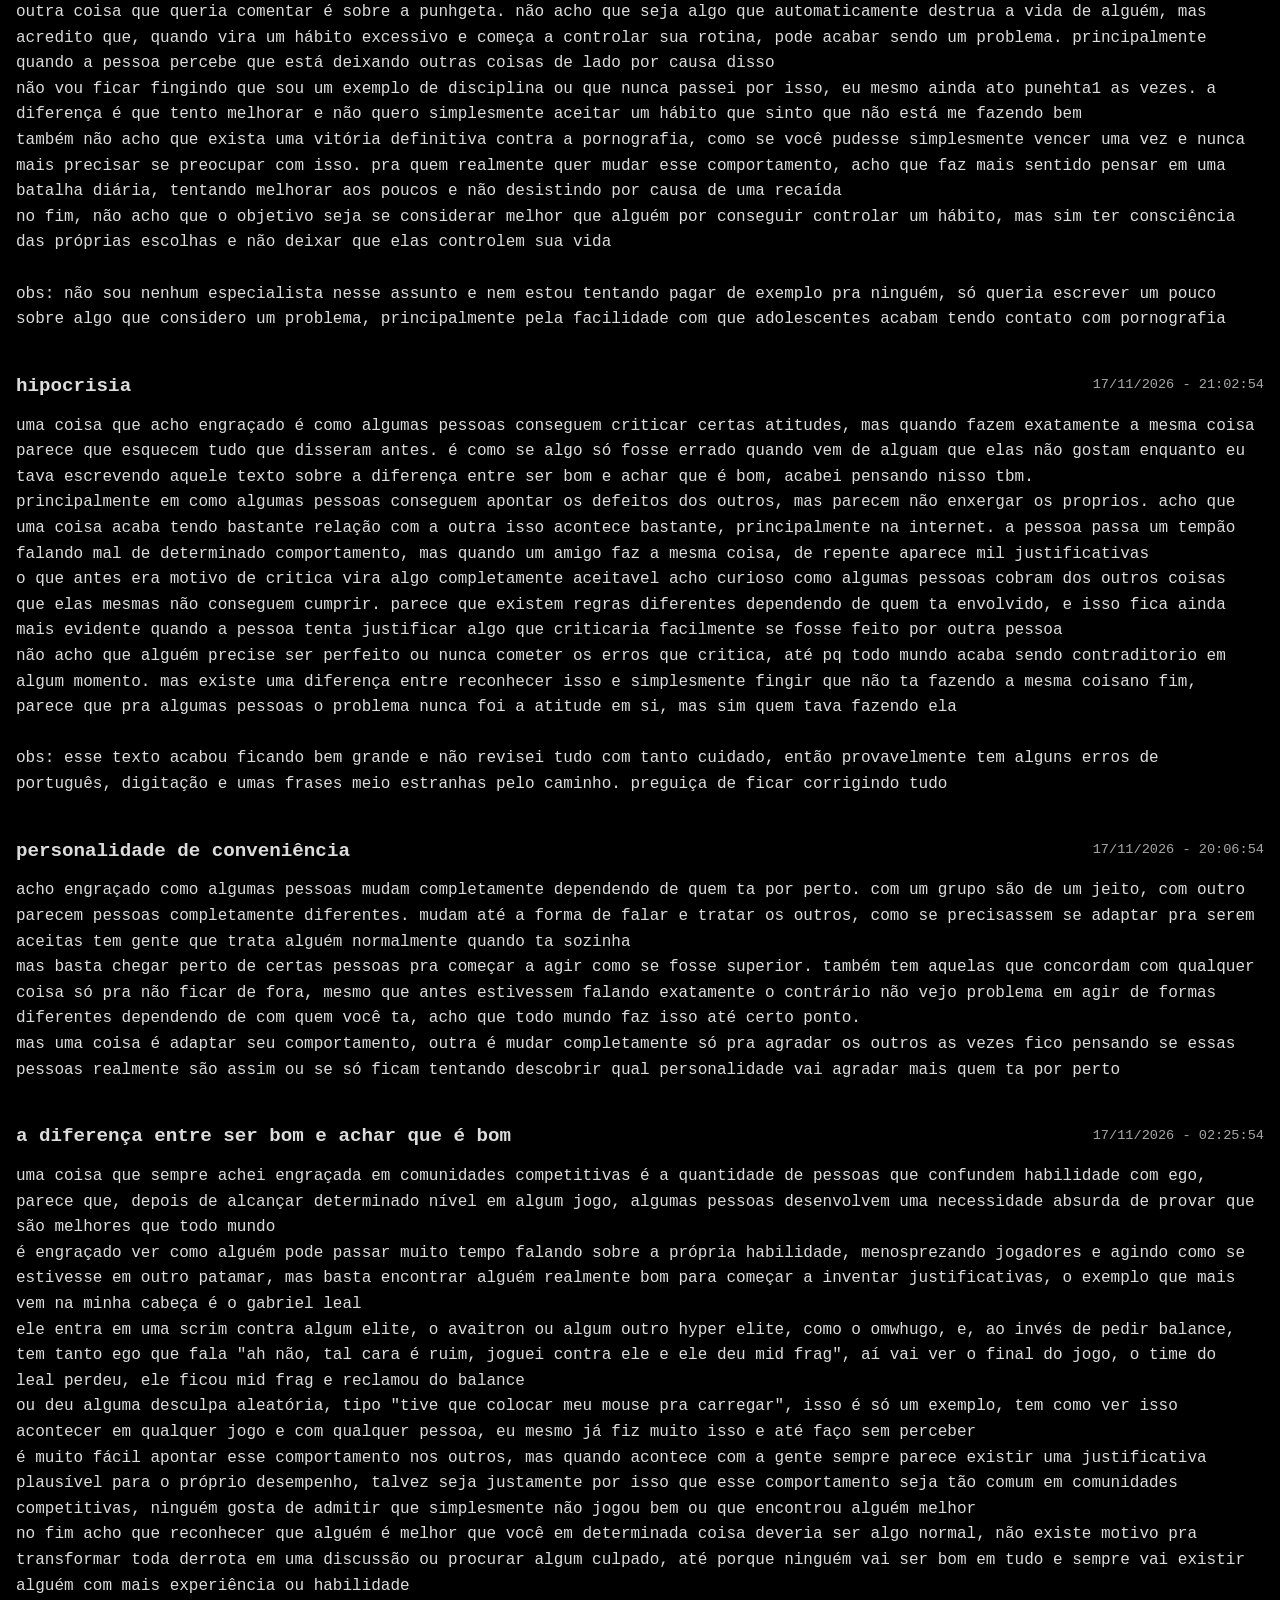
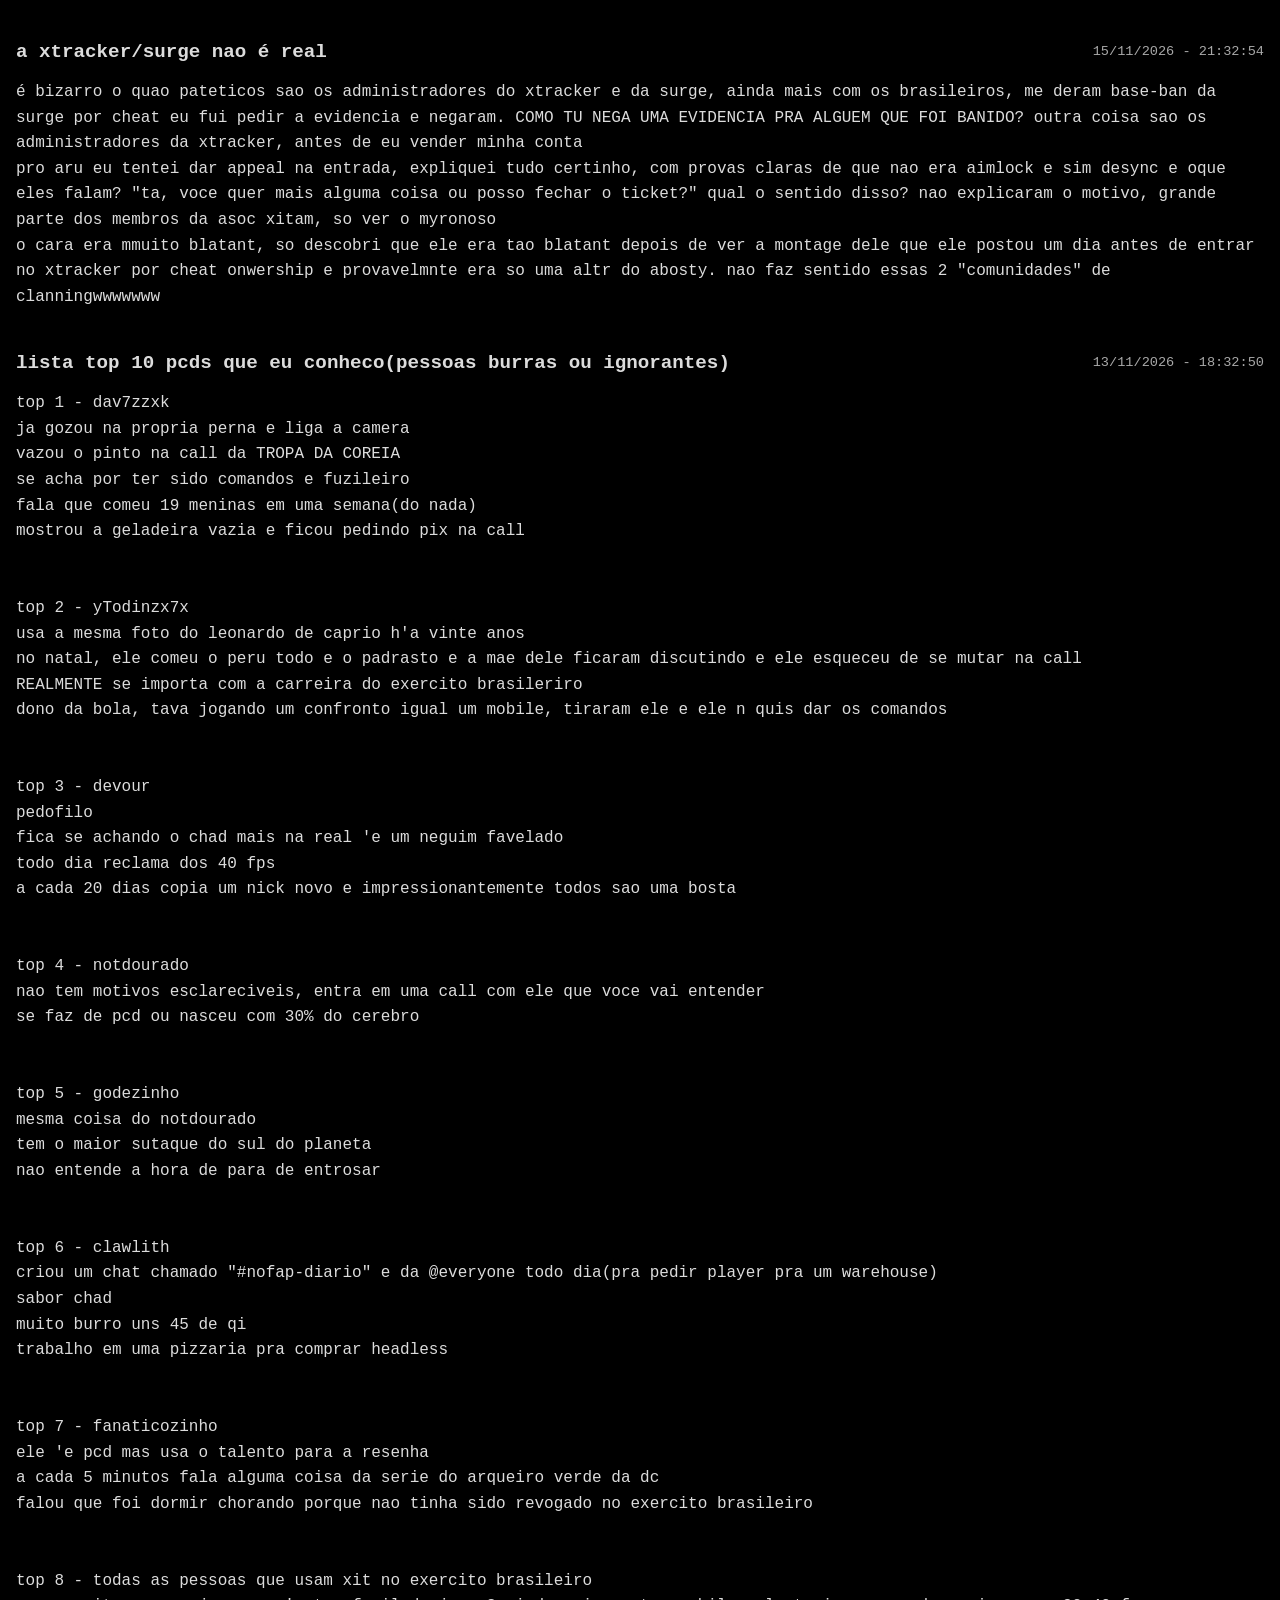
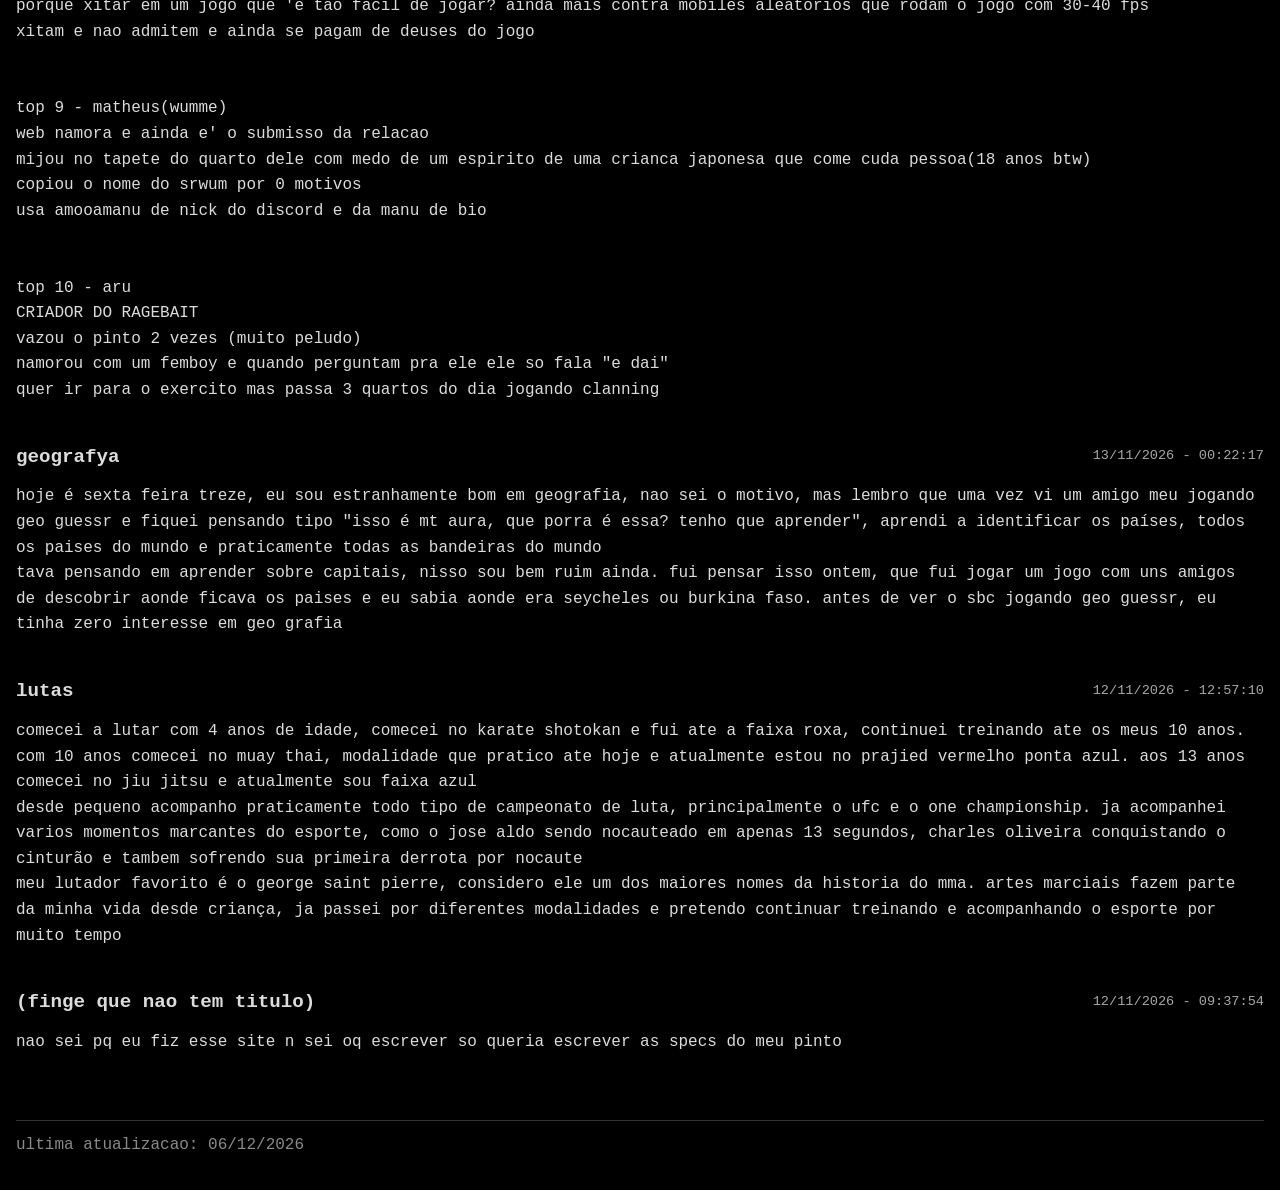
==== commit 09e74448: "Update diario.html" ====
--- a/diario.html
+++ b/diario.html
@@ -26,8 +26,8 @@
 
  <section>
       <div class="topo">
-        <h2>pornografia e masturbaçao</h2>
-        <span class="data">17/11/2026 - 22:06:54</span>
+        <h2>uma comunidade que estraga o próprio jogo</h2>
+        <span class="data">19/11/2026 - 19:19:34</span>
       </div>
       <p>
 uma coisa que sempre pensei sobre o clanning é que ele seria muito mais divertido se a comunidade não fosse tão ruim. eu realmente gosto desse estilo de jogo, acho interessante a ideia de fazer parte de um clã, jogar com outras pessoas, participar de scrims, treinos, defesas e competir contra outros grupos. tem bastante coisa que torna o clanning divertido, principalmente quando você encontra pessoas que realmente levam o jogo a sério e querem melhorar.<br>
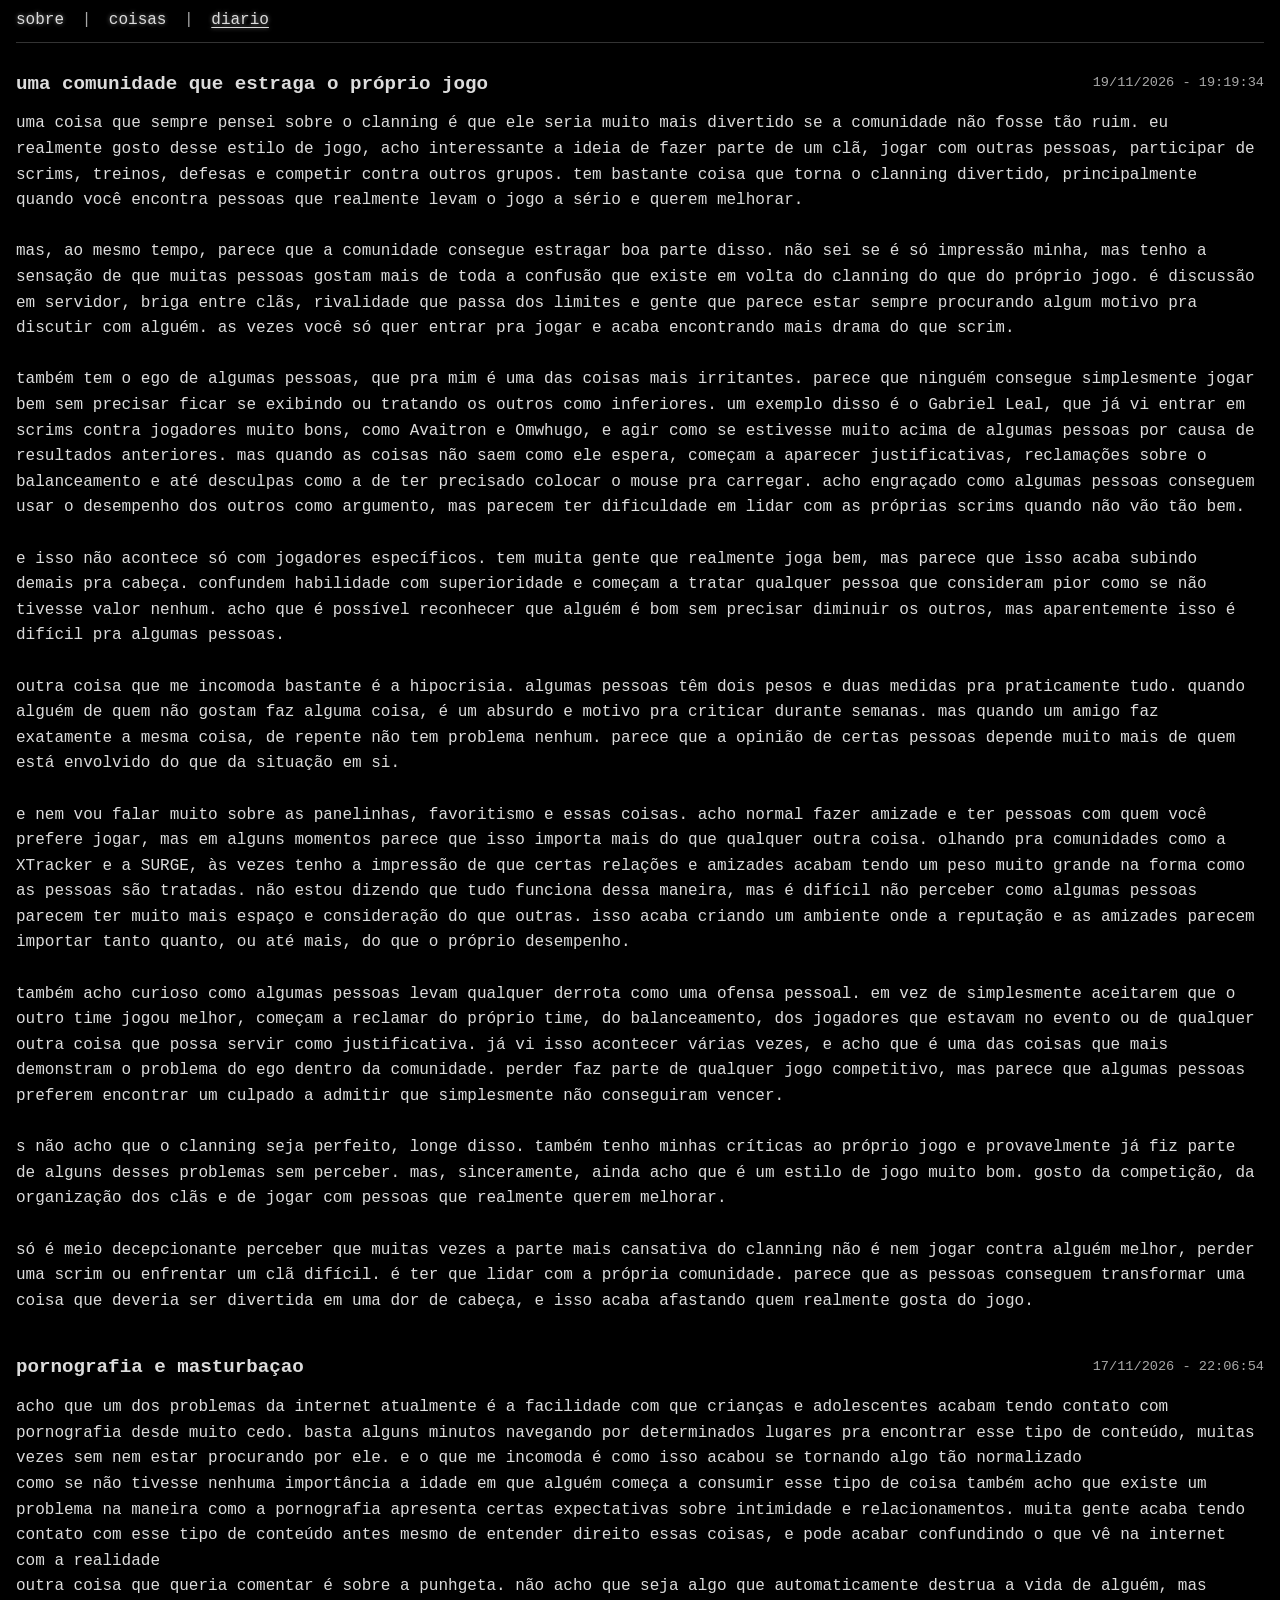
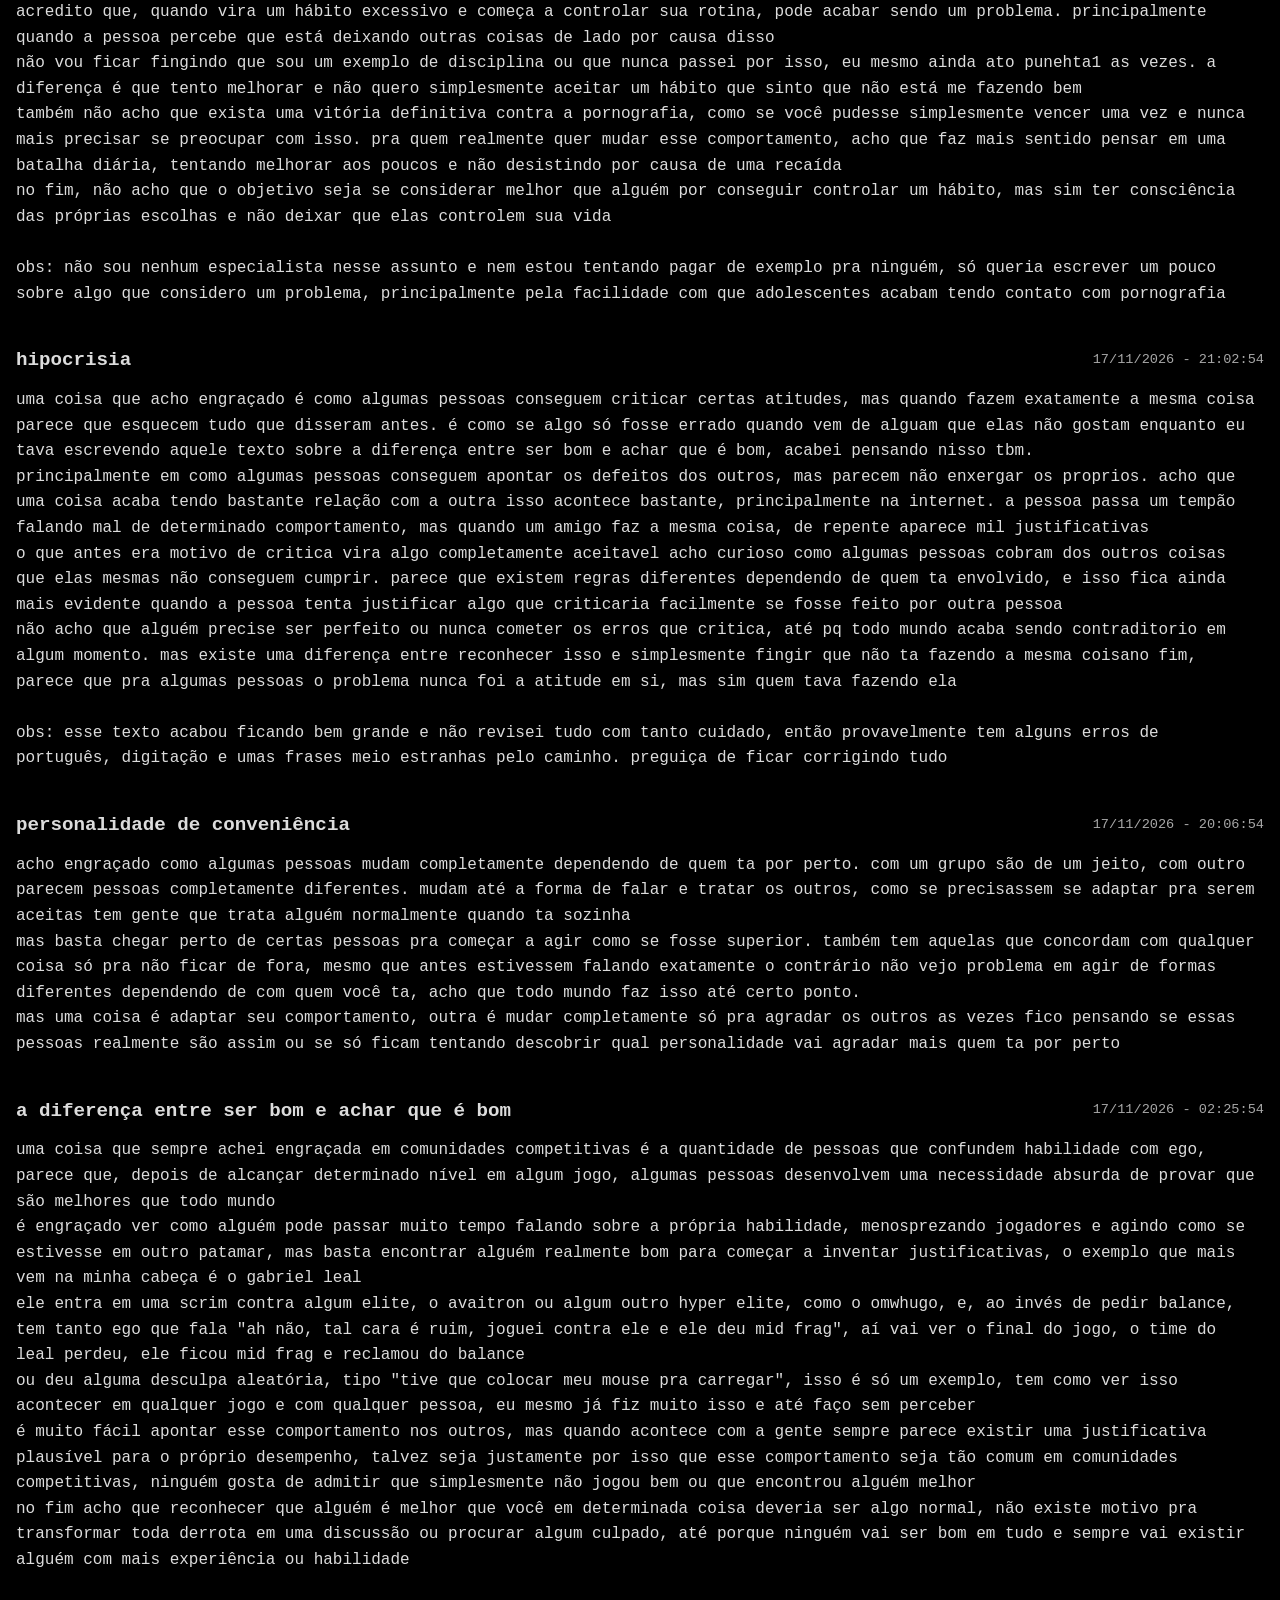
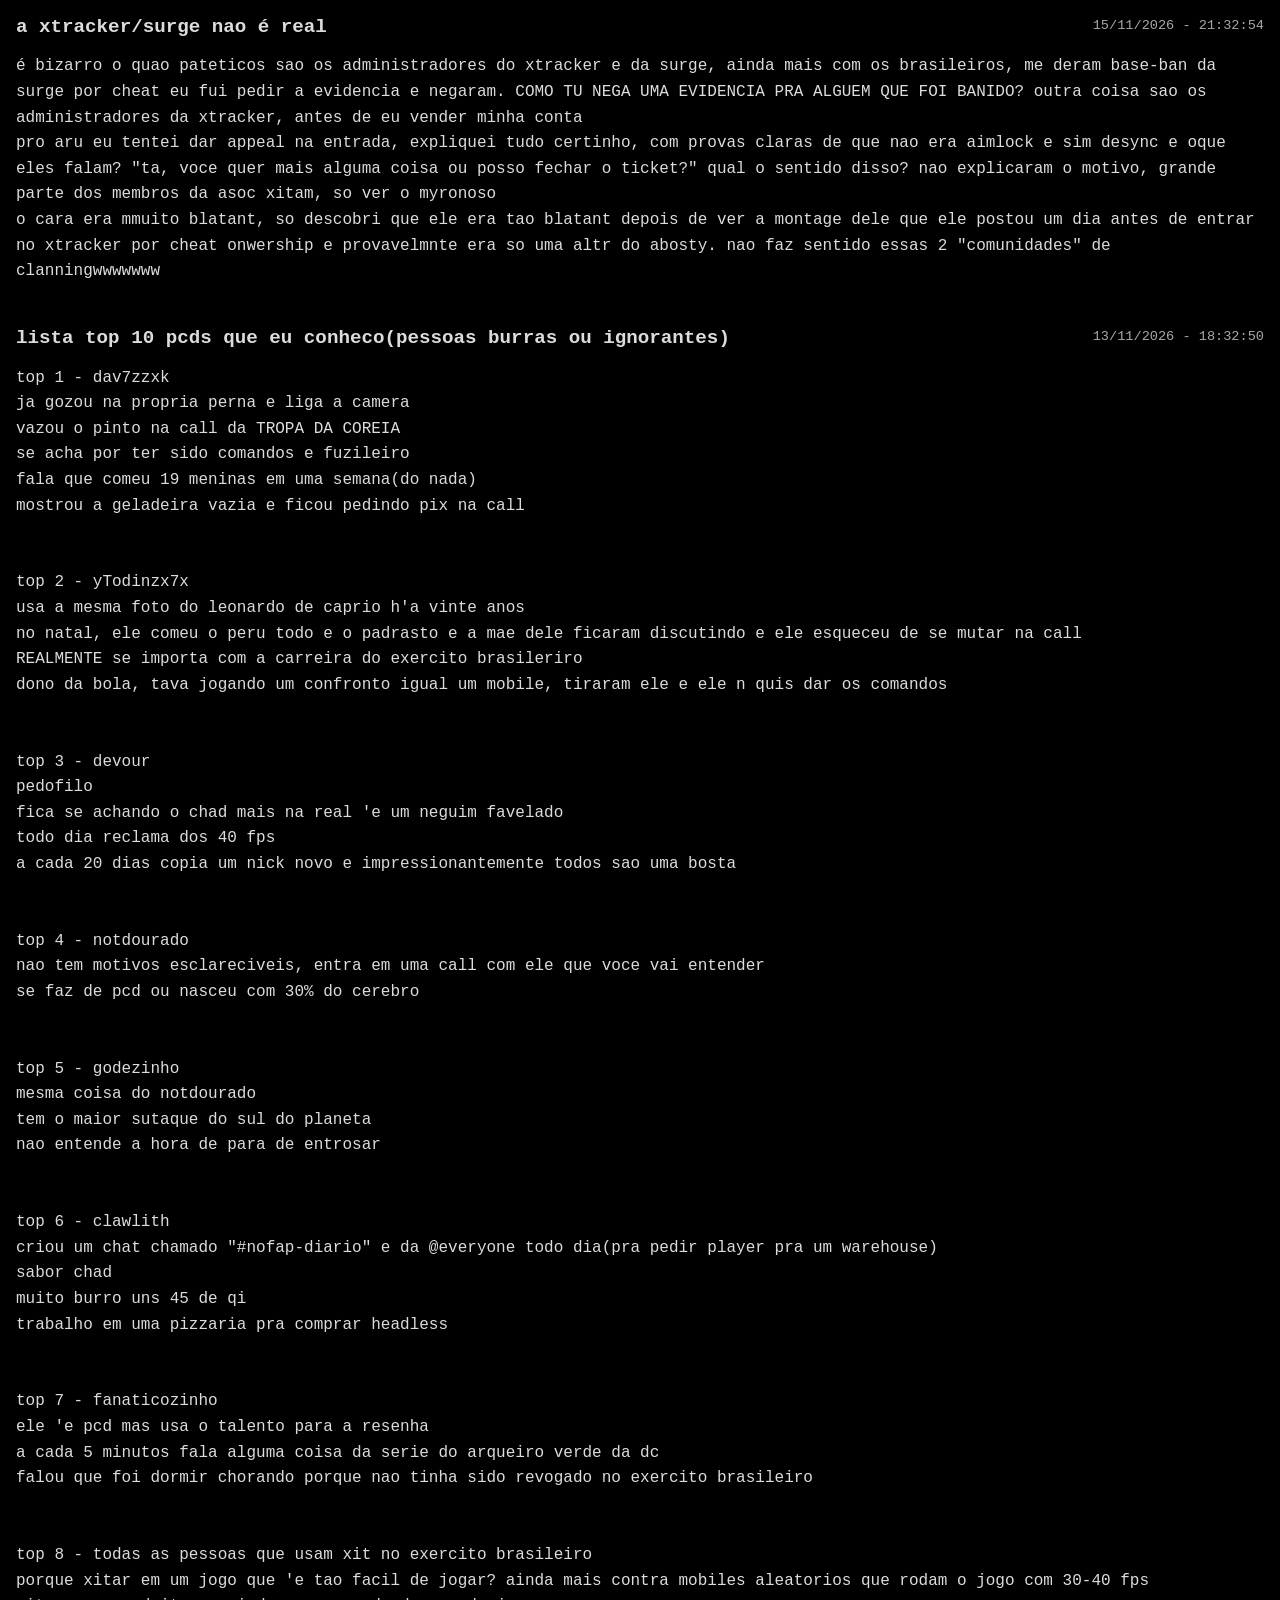
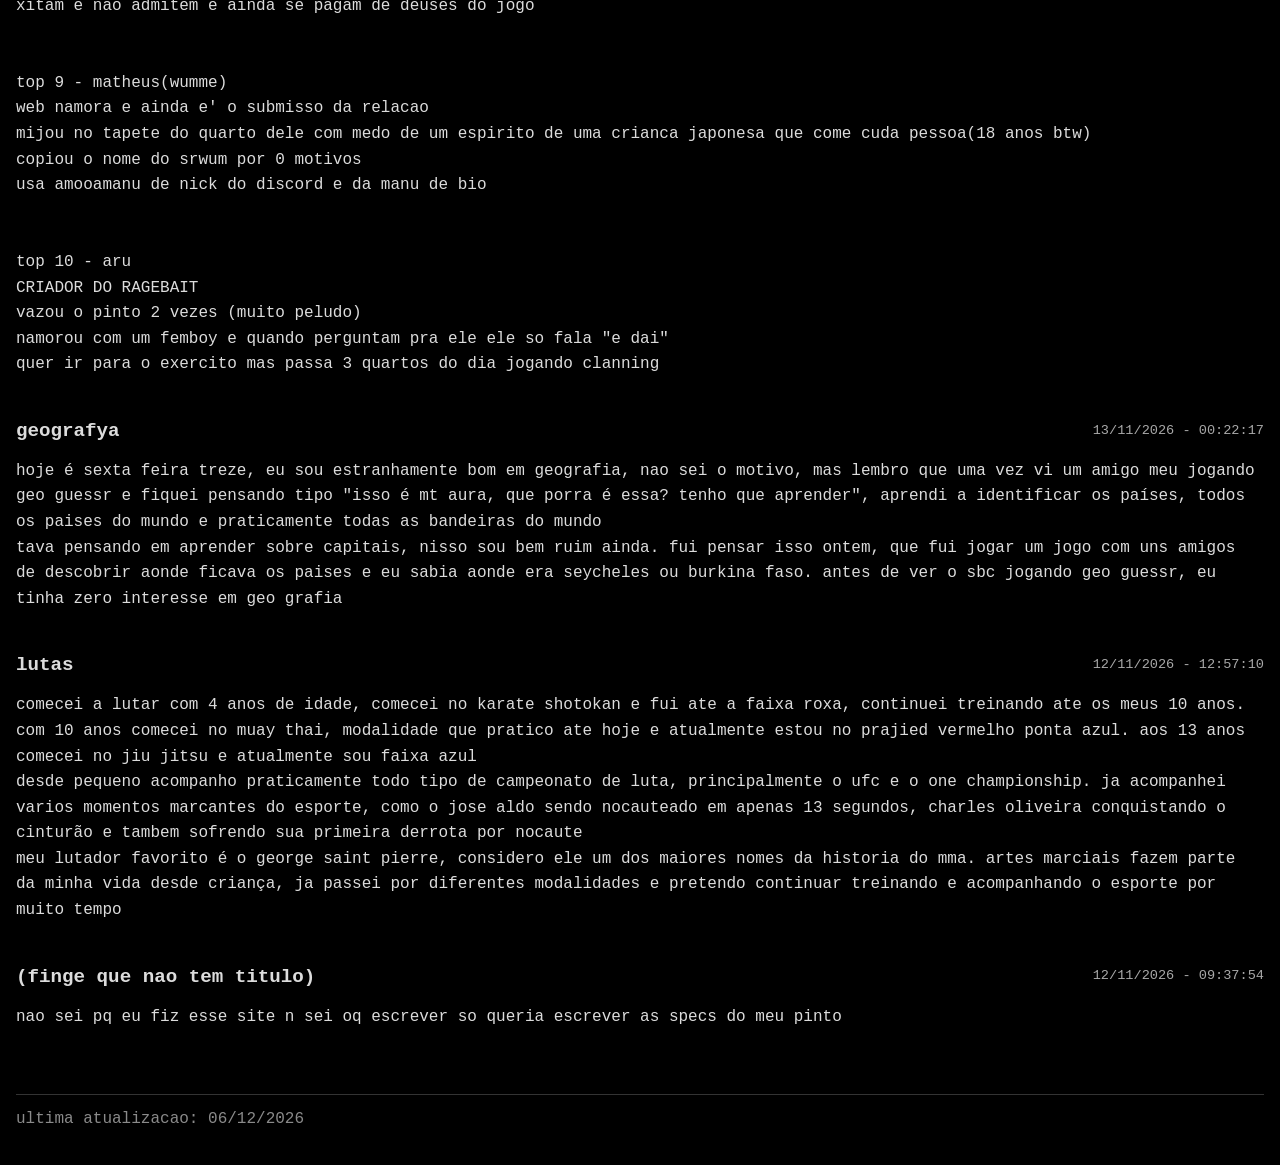
==== commit 0b9bb853: "Update diario.html" ====
--- a/diario.html
+++ b/diario.html
@@ -32,9 +32,9 @@
       <p>
 uma coisa que sempre pensei sobre o clanning é que ele seria muito mais divertido se a comunidade não fosse tão ruim. eu realmente gosto desse estilo de jogo, acho interessante a ideia de fazer parte de um clã, jogar com outras pessoas, participar de scrims, treinos, defesas e competir contra outros grupos. tem bastante coisa que torna o clanning divertido, principalmente quando você encontra pessoas que realmente levam o jogo a sério e querem melhorar.<br>
         <br>
-mas, ao mesmo tempo, parece que a comunidade consegue estragar boa parte disso. não sei se é só impressão minha, mas tenho a sensação de que muitas pessoas gostam mais de toda a confusão que existe em volta do clanning do que do próprio jogo. é discussão em servidor, briga entre clãs, rivalidade que passa dos limites e gente que parece estar sempre procurando algum motivo pra discutir com alguém. as vezes você só quer entrar pra jogar e acaba encontrando mais drama do que partida.<br>
-        <br>
-também tem o ego de algumas pessoas, que pra mim é uma das coisas mais irritantes. parece que ninguém consegue simplesmente jogar bem sem precisar ficar se exibindo ou tratando os outros como inferiores. um exemplo disso é o Gabriel Leal, que já vi entrar em scrims contra jogadores muito bons, como Avaitron e Omwhugo, e agir como se estivesse muito acima de algumas pessoas por causa de resultados anteriores. mas quando as coisas não saem como ele espera, começam a aparecer justificativas, reclamações sobre o balanceamento e até desculpas como a de ter precisado colocar o mouse pra carregar. acho engraçado como algumas pessoas conseguem usar o desempenho dos outros como argumento, mas parecem ter dificuldade em lidar com as próprias partidas quando não vão tão bem.<br>
+mas, ao mesmo tempo, parece que a comunidade consegue estragar boa parte disso. não sei se é só impressão minha, mas tenho a sensação de que muitas pessoas gostam mais de toda a confusão que existe em volta do clanning do que do próprio jogo. é discussão em servidor, briga entre clãs, rivalidade que passa dos limites e gente que parece estar sempre procurando algum motivo pra discutir com alguém. as vezes você só quer entrar pra jogar e acaba encontrando mais drama do que scrim.<br>
+        <br>
+também tem o ego de algumas pessoas, que pra mim é uma das coisas mais irritantes. parece que ninguém consegue simplesmente jogar bem sem precisar ficar se exibindo ou tratando os outros como inferiores. um exemplo disso é o Gabriel Leal, que já vi entrar em scrims contra jogadores muito bons, como Avaitron e Omwhugo, e agir como se estivesse muito acima de algumas pessoas por causa de resultados anteriores. mas quando as coisas não saem como ele espera, começam a aparecer justificativas, reclamações sobre o balanceamento e até desculpas como a de ter precisado colocar o mouse pra carregar. acho engraçado como algumas pessoas conseguem usar o desempenho dos outros como argumento, mas parecem ter dificuldade em lidar com as próprias scrims quando não vão tão bem.<br>
         <br>
 e isso não acontece só com jogadores específicos. tem muita gente que realmente joga bem, mas parece que isso acaba subindo demais pra cabeça. confundem habilidade com superioridade e começam a tratar qualquer pessoa que consideram pior como se não tivesse valor nenhum. acho que é possível reconhecer que alguém é bom sem precisar diminuir os outros, mas aparentemente isso é difícil pra algumas pessoas.<br>
         <br>
@@ -42,11 +42,11 @@
         <br>
 e nem vou falar muito sobre as panelinhas, favoritismo e essas coisas. acho normal fazer amizade e ter pessoas com quem você prefere jogar, mas em alguns momentos parece que isso importa mais do que qualquer outra coisa. olhando pra comunidades como a XTracker e a SURGE, às vezes tenho a impressão de que certas relações e amizades acabam tendo um peso muito grande na forma como as pessoas são tratadas. não estou dizendo que tudo funciona dessa maneira, mas é difícil não perceber como algumas pessoas parecem ter muito mais espaço e consideração do que outras. isso acaba criando um ambiente onde a reputação e as amizades parecem importar tanto quanto, ou até mais, do que o próprio desempenho.<br>
         <br>
-também acho curioso como algumas pessoas levam qualquer derrota como uma ofensa pessoal. em vez de simplesmente aceitarem que o outro time jogou melhor, começam a reclamar do próprio time, do balanceamento, dos jogadores que estavam na partida ou de qualquer outra coisa que possa servir como justificativa. já vi isso acontecer várias vezes, e acho que é uma das coisas que mais demonstram o problema do ego dentro da comunidade. perder faz parte de qualquer jogo competitivo, mas parece que algumas pessoas preferem encontrar um culpado a admitir que simplesmente não conseguiram vencer.<br>
-        <br>
+também acho curioso como algumas pessoas levam qualquer derrota como uma ofensa pessoal. em vez de simplesmente aceitarem que o outro time jogou melhor, começam a reclamar do próprio time, do balanceamento, dos jogadores que estavam no evento ou de qualquer outra coisa que possa servir como justificativa. já vi isso acontecer várias vezes, e acho que é uma das coisas que mais demonstram o problema do ego dentro da comunidade. perder faz parte de qualquer jogo competitivo, mas parece que algumas pessoas preferem encontrar um culpado a admitir que simplesmente não conseguiram vencer.<br>
+        <br>s
 não acho que o clanning seja perfeito, longe disso. também tenho minhas críticas ao próprio jogo e provavelmente já fiz parte de alguns desses problemas sem perceber. mas, sinceramente, ainda acho que é um estilo de jogo muito bom. gosto da competição, da organização dos clãs e de jogar com pessoas que realmente querem melhorar.<br>
         <br>
-só é meio decepcionante perceber que muitas vezes a parte mais cansativa do clanning não é nem jogar contra alguém melhor, perder uma partida ou enfrentar um clã difícil. é ter que lidar com a própria comunidade. parece que as pessoas conseguem transformar uma coisa que deveria ser divertida em uma dor de cabeça, e isso acaba afastando quem realmente gosta do jogo.<br>
+só é meio decepcionante perceber que muitas vezes a parte mais cansativa do clanning não é nem jogar contra alguém melhor, perder uma scrim ou enfrentar um clã difícil. é ter que lidar com a própria comunidade. parece que as pessoas conseguem transformar uma coisa que deveria ser divertida em uma dor de cabeça, e isso acaba afastando quem realmente gosta do jogo.<br>
       </p>
     </section>
     
